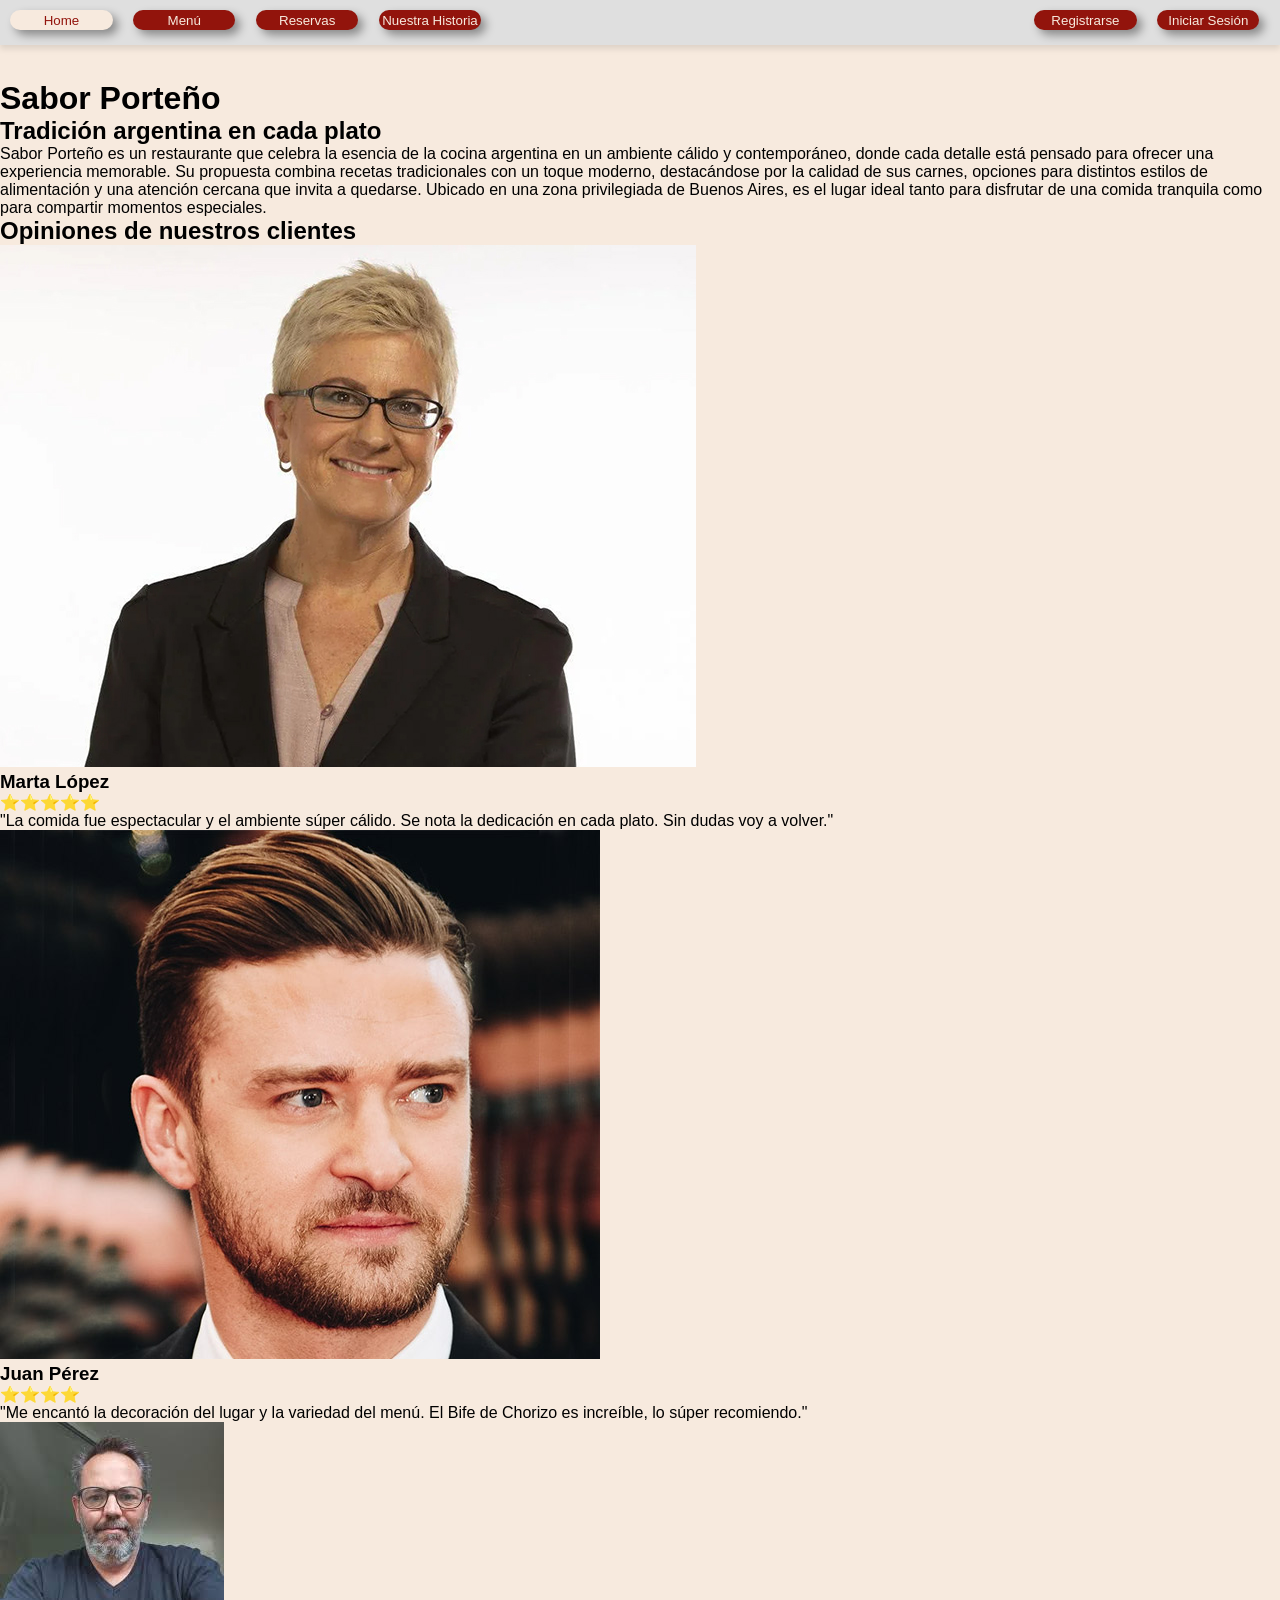
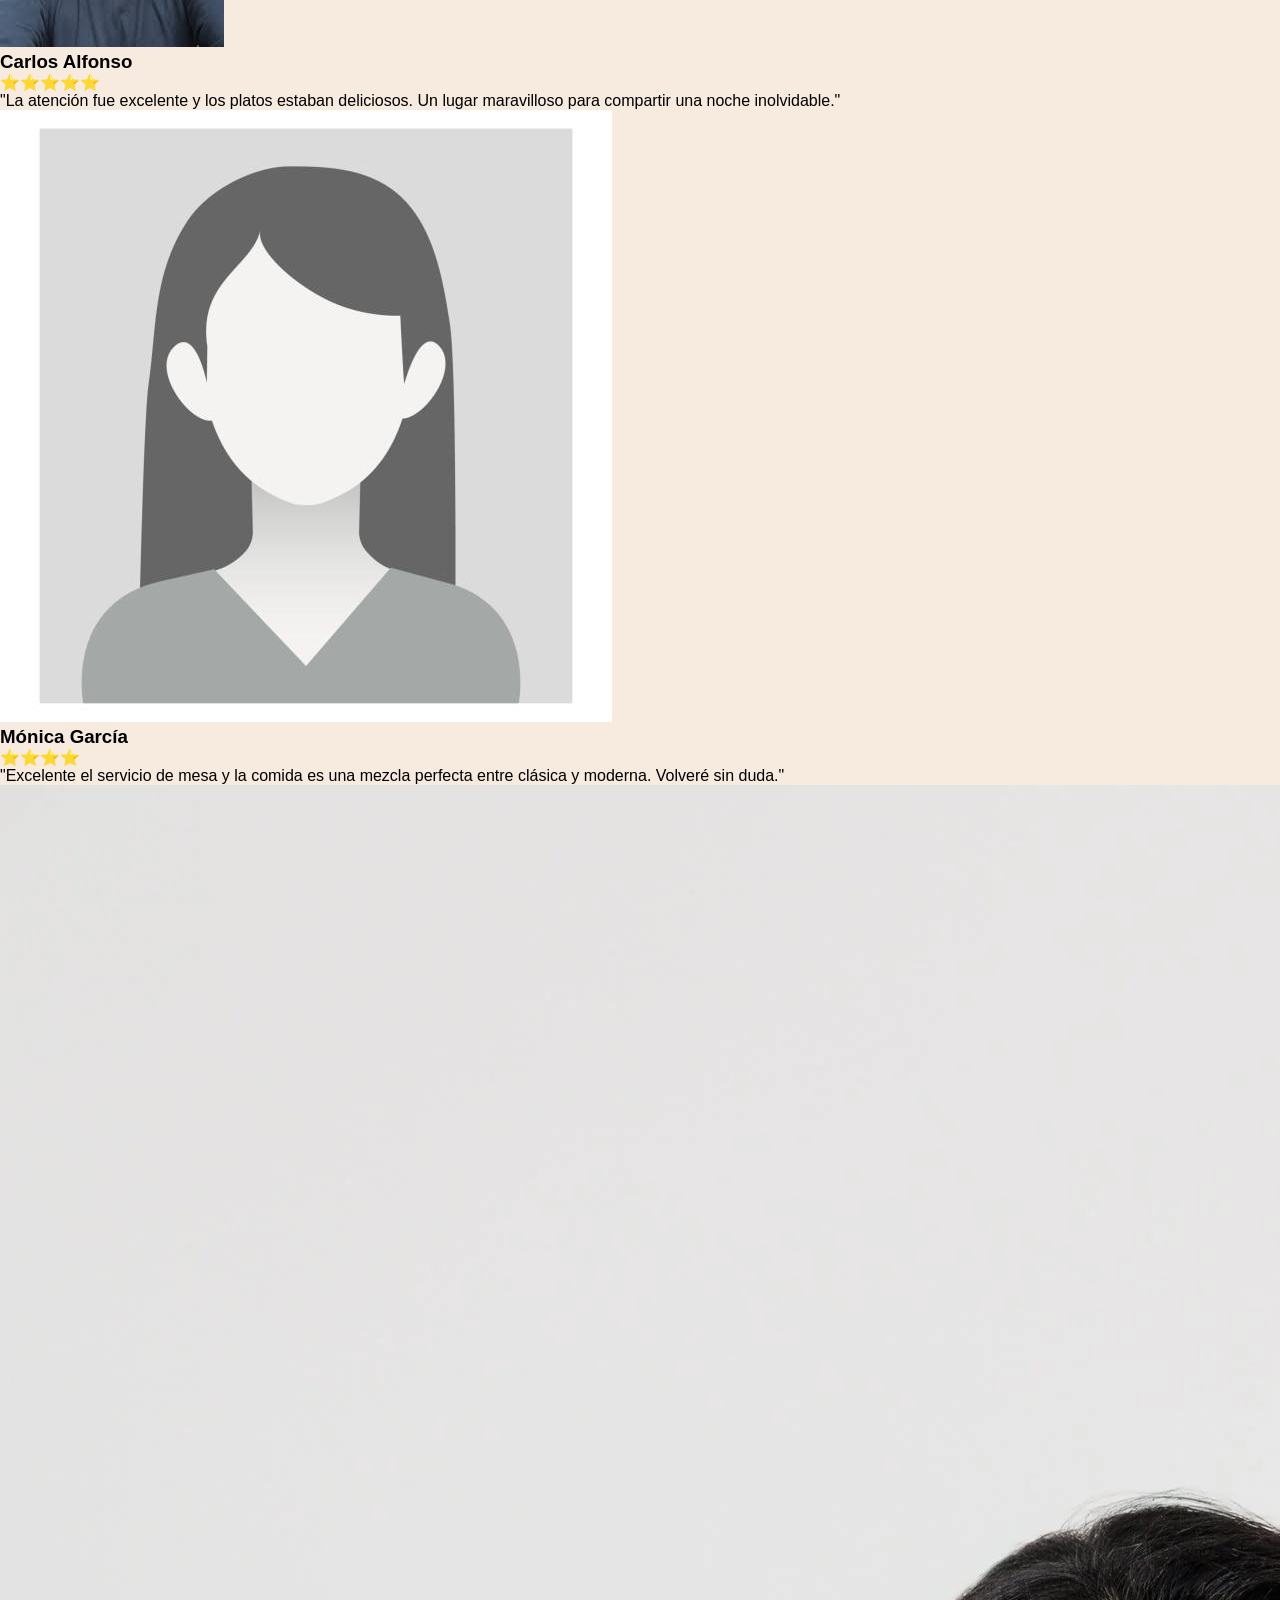
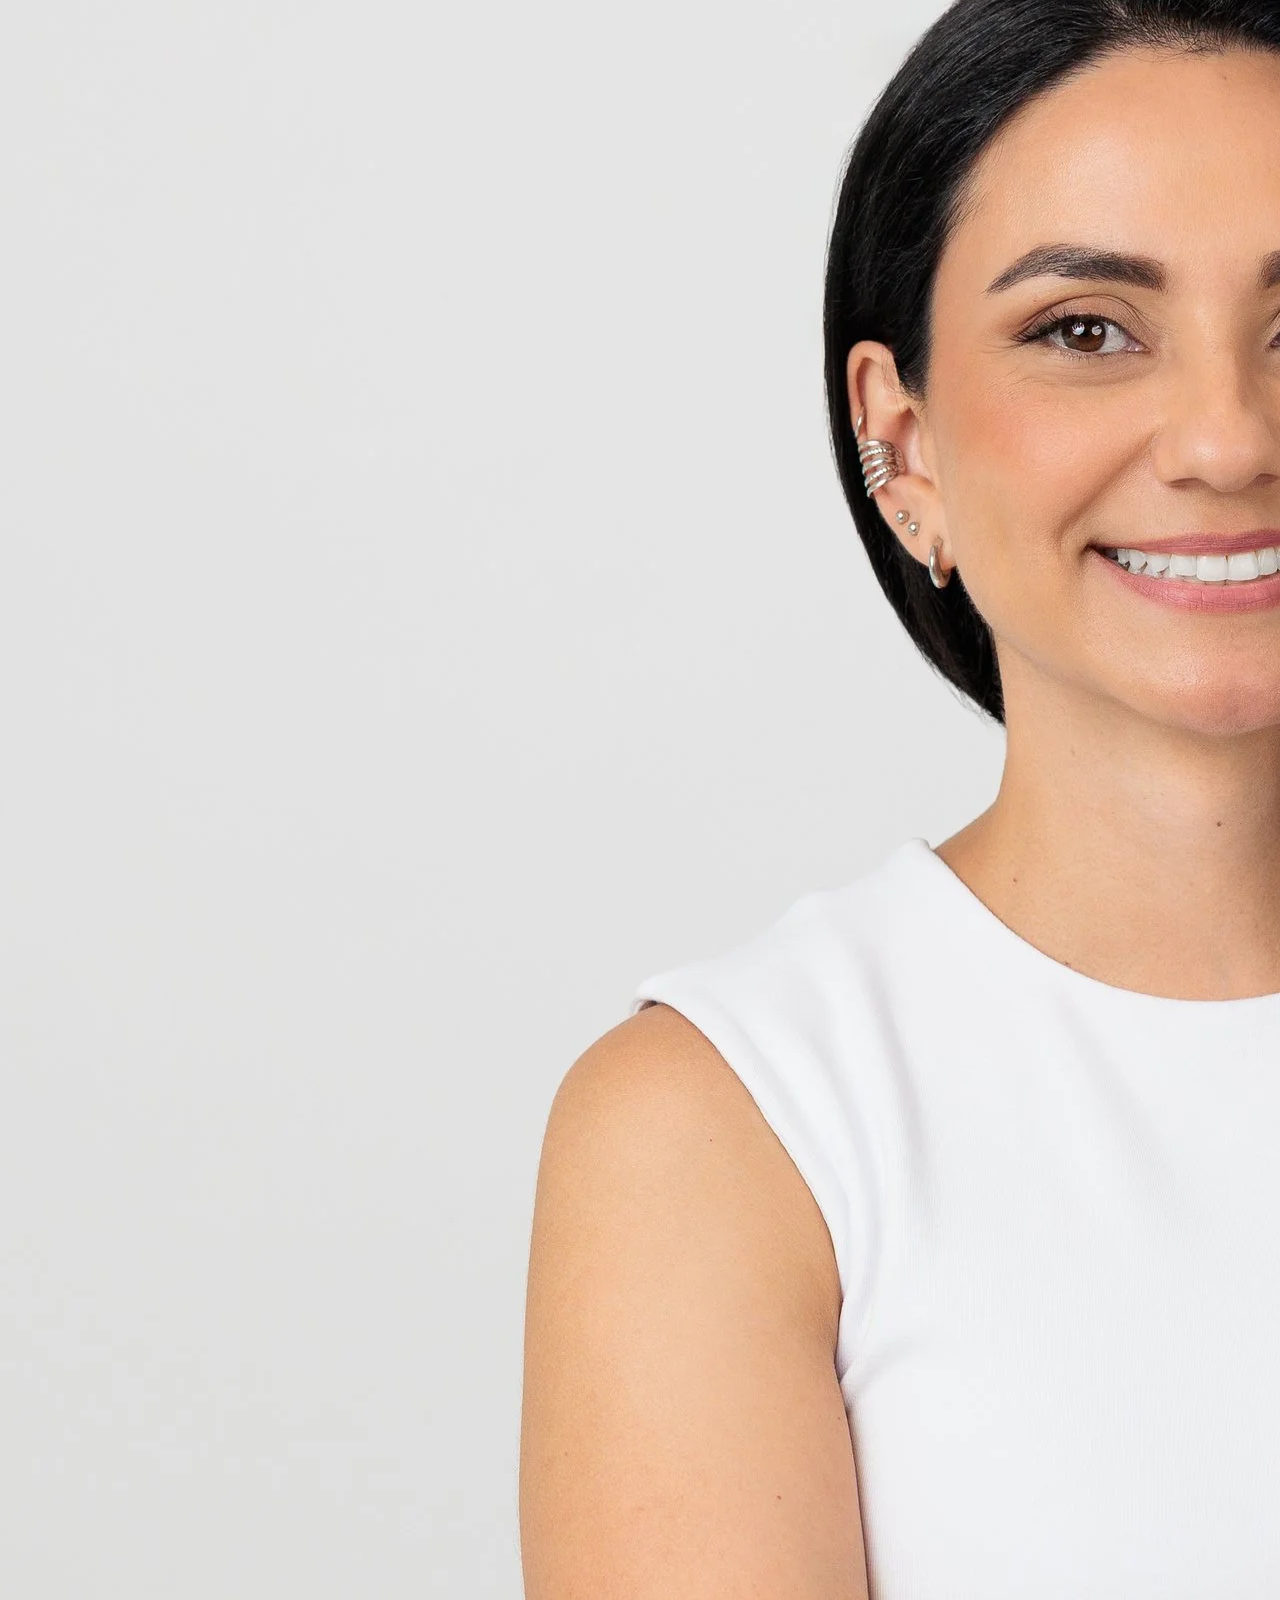
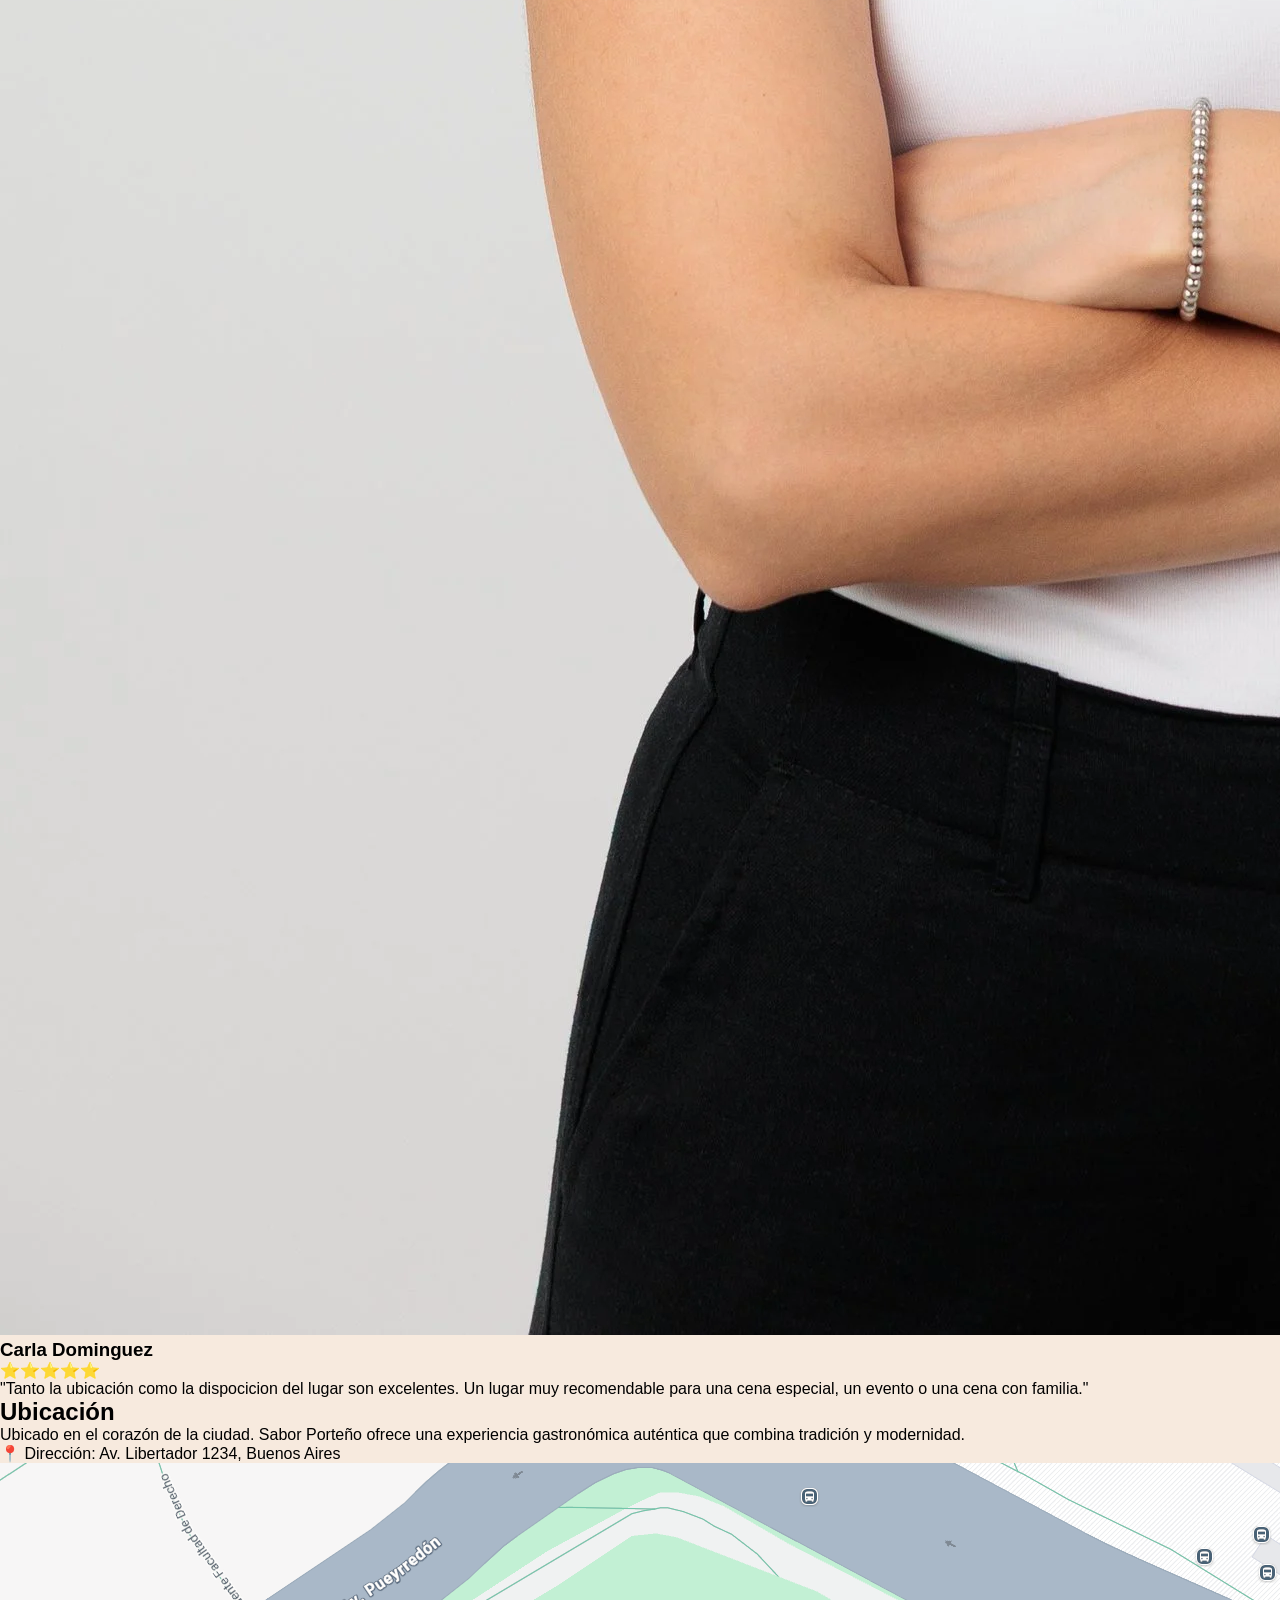
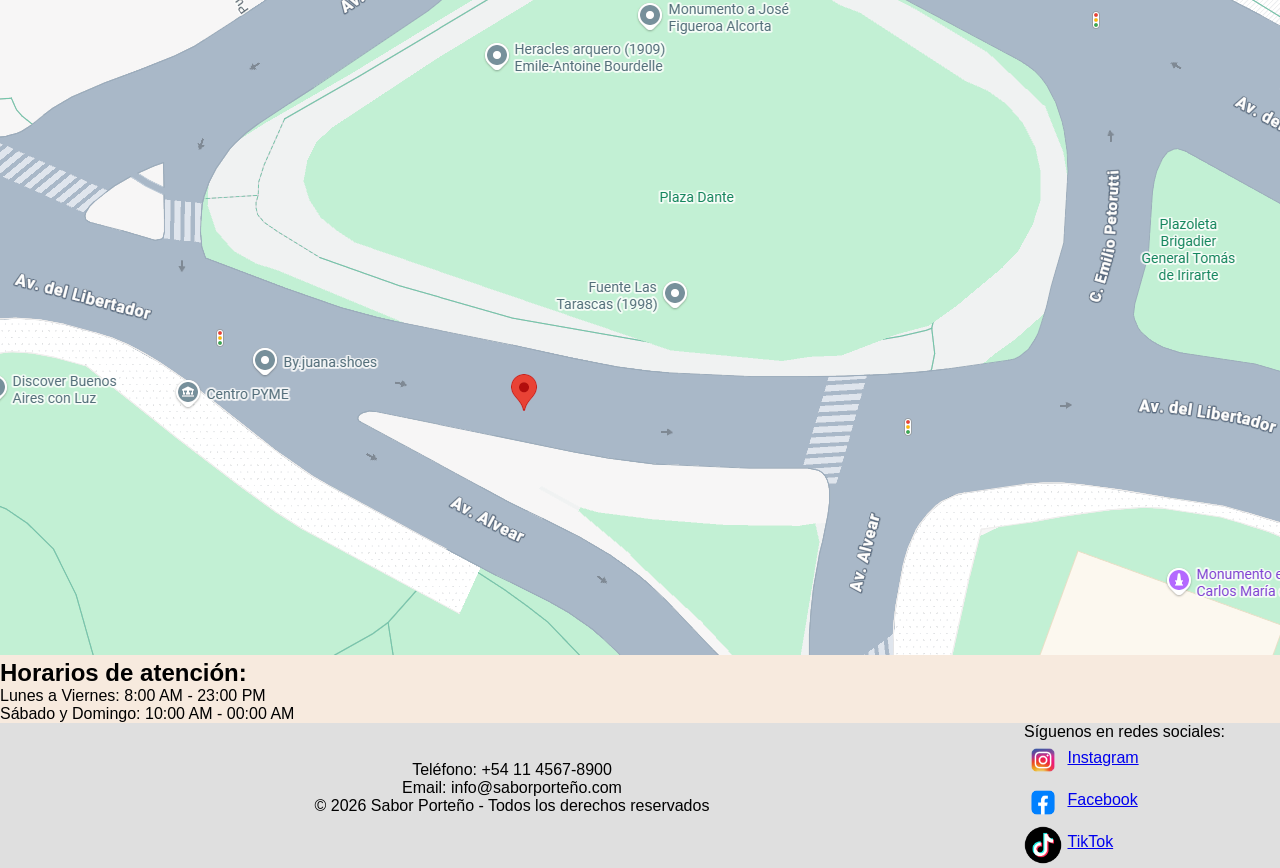
==== Index.html @ 0824f91a "footer y header hecho" ====
<!DOCTYPE html>
<html lang="en">
<head>
    <meta charset="UTF-8">
    <meta name="viewport" content="width=device-width, initial-scale=1.0">
    <title>Sabor Porteño</title>
    <link rel="stylesheet" href="Styles.css">
</head>
<body>
    <header>    
        <nav>
            <ul>
                <li><a href="Index.html"><button class="seleccionado">Home</button></a></li>
                <li><a href="Menu.html"><button>Menú</button></a></li>
                <li><a href="Reservas.html"><button>Reservas</button></a></li>
                <li><a href="Historia.html"><button>Nuestra Historia</button></a></li>
            </ul>
        </nav>
        <div>
            <ul>
                <li><a href="Registrarse.html"><button>Registrarse</button></a></li>
                <li><a href="IniciarSesion.html"><button>Iniciar Sesión</button></a></li>
            </ul>
        </div>
    </header>
    <main>
        <h1>Sabor Porteño</h1>
        <h2>Tradición argentina en cada plato</h2>
        <section class = "Descripcion">
            <p>Sabor Porteño es un restaurante que celebra la esencia de la cocina argentina en un ambiente cálido y contemporáneo, donde cada detalle está pensado para ofrecer una experiencia memorable. Su propuesta combina recetas tradicionales con un toque moderno, destacándose por la calidad de sus carnes, opciones para distintos estilos de alimentación y una atención cercana que invita a quedarse. Ubicado en una zona privilegiada de Buenos Aires, es el lugar ideal tanto para disfrutar de una comida tranquila como para compartir momentos especiales.</p>
        </section>
        <section class="Opiniones">
            <h2>Opiniones de nuestros clientes</h2>
            <div>
                <img src="Imagenes/marta.png" alt="Marta">
                <h3>Marta López</h3>
                <p>⭐⭐⭐⭐⭐</p>
                <p>"La comida fue espectacular y el ambiente súper cálido. Se nota la dedicación en cada plato. Sin dudas voy a volver."</p>
            </div>
            <div>
                <img src="Imagenes/juan.png" alt="Juan">
                <h3>Juan Pérez</h3>
                <p>⭐⭐⭐⭐</p>
                <p>"Me encantó la decoración del lugar y la variedad del menú. El Bife de Chorizo es increíble, lo súper recomiendo."</p>
            </div>
            <div>
                <img src="Imagenes/carlos.png" alt="Carlos">
                <h3>Carlos Alfonso</h3>
                <p>⭐⭐⭐⭐⭐</p>
                <p>"La atención fue excelente y los platos estaban deliciosos. Un lugar maravilloso para compartir una noche inolvidable."</p>
            </div>
            <div>
                <img src="Imagenes/anonimo.png" alt="Mónica">
                <h3>Mónica García</h3>
                <p>⭐⭐⭐⭐</p>
                <p>"Excelente el servicio de mesa y la comida es una mezcla perfecta entre clásica y moderna. Volveré sin duda."</p>
            </div>
            <div>
                <img src="Imagenes/carla.png" alt="Carla">
                <h3>Carla Dominguez</h3>
                <p>⭐⭐⭐⭐⭐</p>
                <p>"Tanto la ubicación como la dispocicion del lugar son excelentes. Un lugar muy recomendable para una cena especial, un evento o una cena con familia."</p>
            </div>
        </section>
        <section class="Ubicacion">
        <div>
            <h2>Ubicación</h2>
            <p>Ubicado en el corazón de la ciudad. Sabor Porteño ofrece una experiencia gastronómica auténtica que combina tradición y modernidad.</p>
            <p>📍 Dirección: Av. Libertador 1234, Buenos Aires</p>
            <img src="Imagenes/maps.png" alt="Localización del restaurante">
        </div>
        <div>
            <h2>Horarios de atención:</h2>
            <ul>
                <li>Lunes a Viernes: 8:00 AM - 23:00 PM</li>
                <li>Sábado y Domingo: 10:00 AM - 00:00 AM</li>
            </ul>
        </div>
        </section>
    </main>
    <footer>
        <div class="Contacto">
            <p>Teléfono: +54 11 4567-8900</p>
            <p>Email: info@saborporteño.com</p>
            <p>© 2026 Sabor Porteño - Todos los derechos reservados</p>
        </div>
        <div class="Redes_Sociales">
            <p>Síguenos en redes sociales:</p>
            <ul>
                <div class="app">
                <img src="Imagenes/instagram.webp" alt="Instagram">
                <li><a href="#">Instagram</a></li>
                </div>
                <div class="app">
                <img src="Imagenes/facebook.webp" alt="Facebook">
                <li><a href="#">Facebook</a></li>
                </div>
                <div class="app">
                <img src="Imagenes/tiktok.webp" alt="TikTok">
                <li><a href="#">TikTok</a></li>
                </div>
            </ul>
        </div>
        
    </footer>
</body>
</html>
---- Styles.css ----
*{
margin: 0;
padding: 0;
font-family: 'Segoe UI', Tahoma, Geneva, Verdana, sans-serif;
}
main{
    background-color: #F7EADE;
    padding-top: 80px;
}
nav{
    width: 80%;
    display: inline-block;
}
header div{
    width: 20%;
    float: right;
}
header nav ul li button{
    width: 10%;
    float: left;
    margin: 1%;
    padding: 0.25%;
    border-radius: 10px;
    text-align: center;
    color: #F7EADE;
    background-color: #92140C;
    box-shadow: 5px 5px 10px rgba(0, 0, 0, 0.384);
    border: none;
}
header nav ul{
    width: 100%;
    display: inline-block;
    list-style: none;
}
header div ul li button{
    width: 40%;
    float: left;
    margin: 4%;
    padding: 1%;
    border-radius: 10px;
    text-align: center;
    color: #F7EADE;
    background-color: #92140C;
    box-shadow: 5px 5px 10px rgba(0, 0, 0, 0.384);
    border: none;
}
header div ul{
    width: 100%;
    display: inline-block;
    list-style: none;

}
.seleccionado{
    color: #92140C;
    background-color: #F7EADE;
}
header{
    background-color: #dfdfdf;
    position: fixed;
    width: 100%;
    box-shadow: 0px 4px 6px rgba(0, 0, 0, 0.1);
}
footer{
    width: 100%;
    display: inline-block;
    background-color: #dfdfdf;
}
footer .Contacto{
    width: 80%;
    text-align: center;
    display: inline-block;
    padding-top: 3%;
}
footer .Redes_Sociales{
    width: 20%;
    float: right;
}
footer .Redes_Sociales .app{
    display: inline-block;
    width: 100%;
    height: 20%;
}
footer .Redes_Sociales .app img{
    width: 15%;
    float: left;
    margin-right: 2%;
}
footer .Redes_Sociales .app li{
    width: 80%;
    float: left;
    list-style: none;
    margin-top: 3%;
}
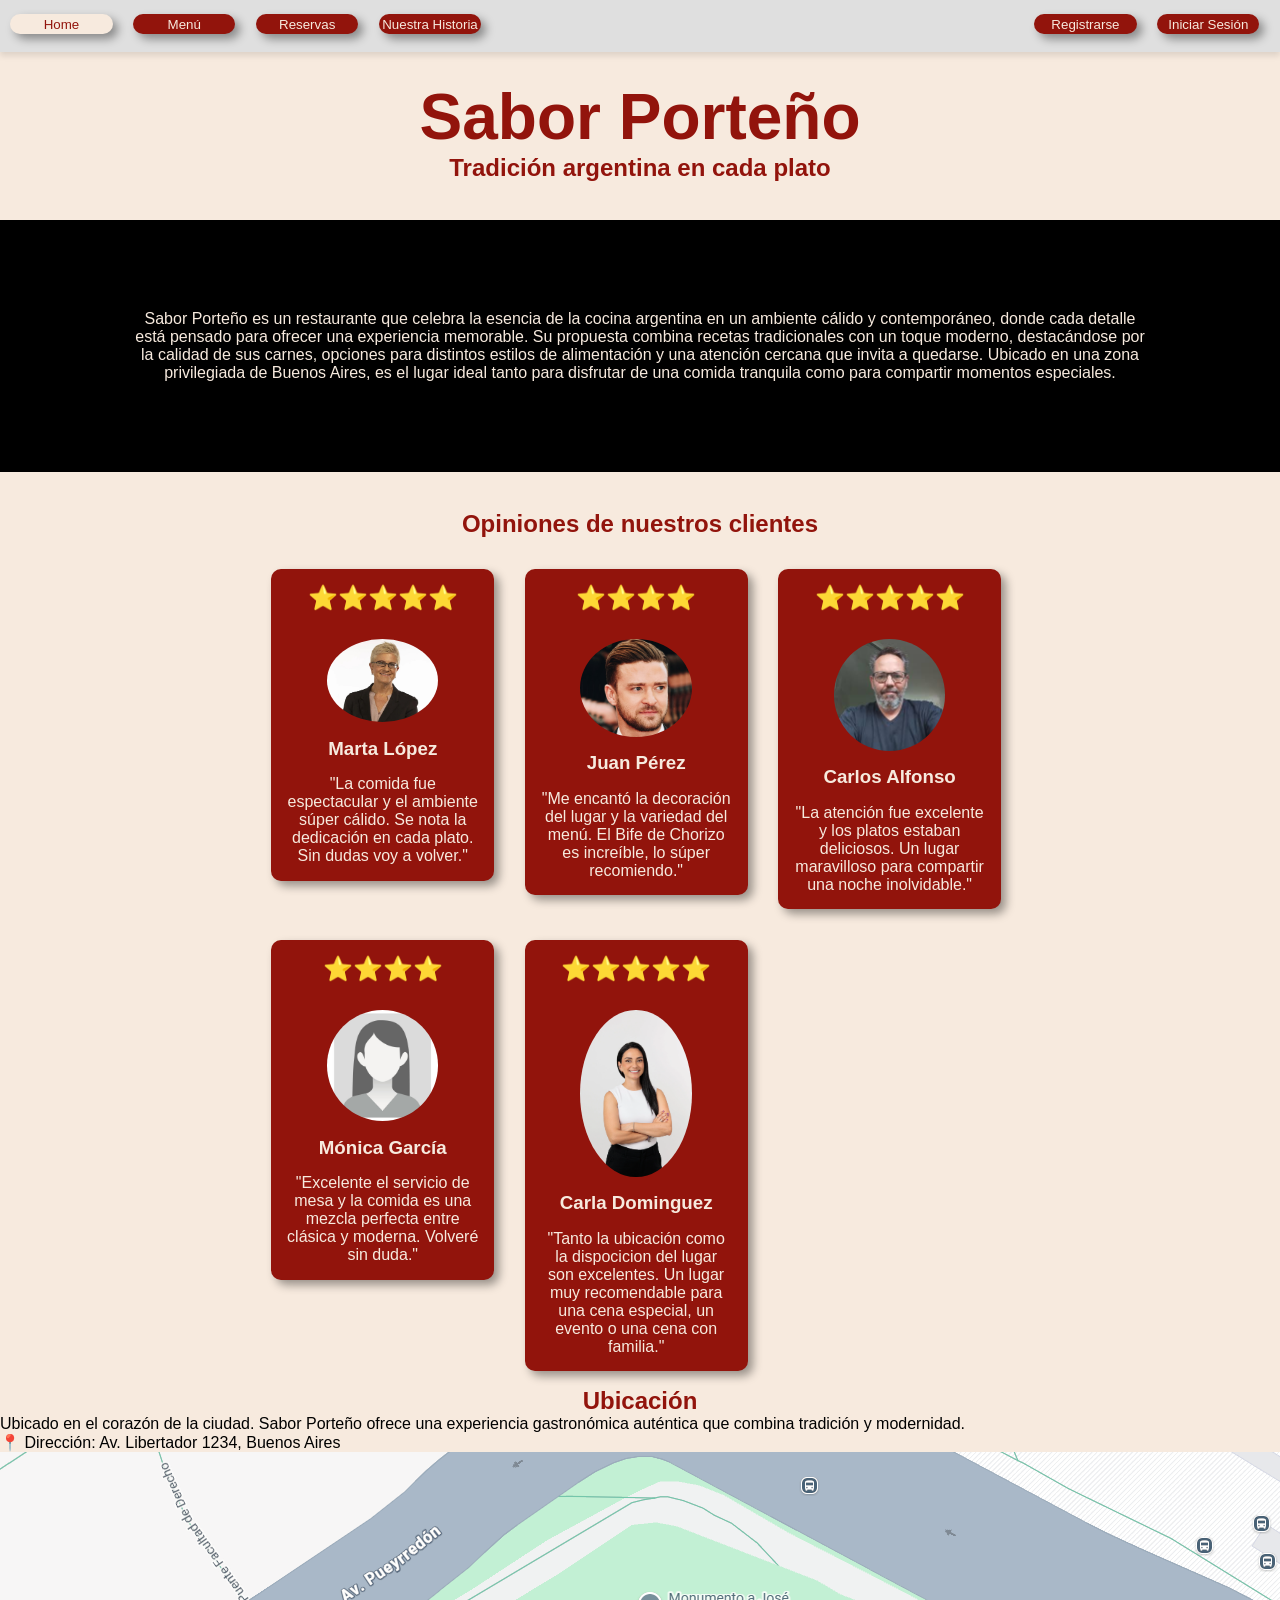
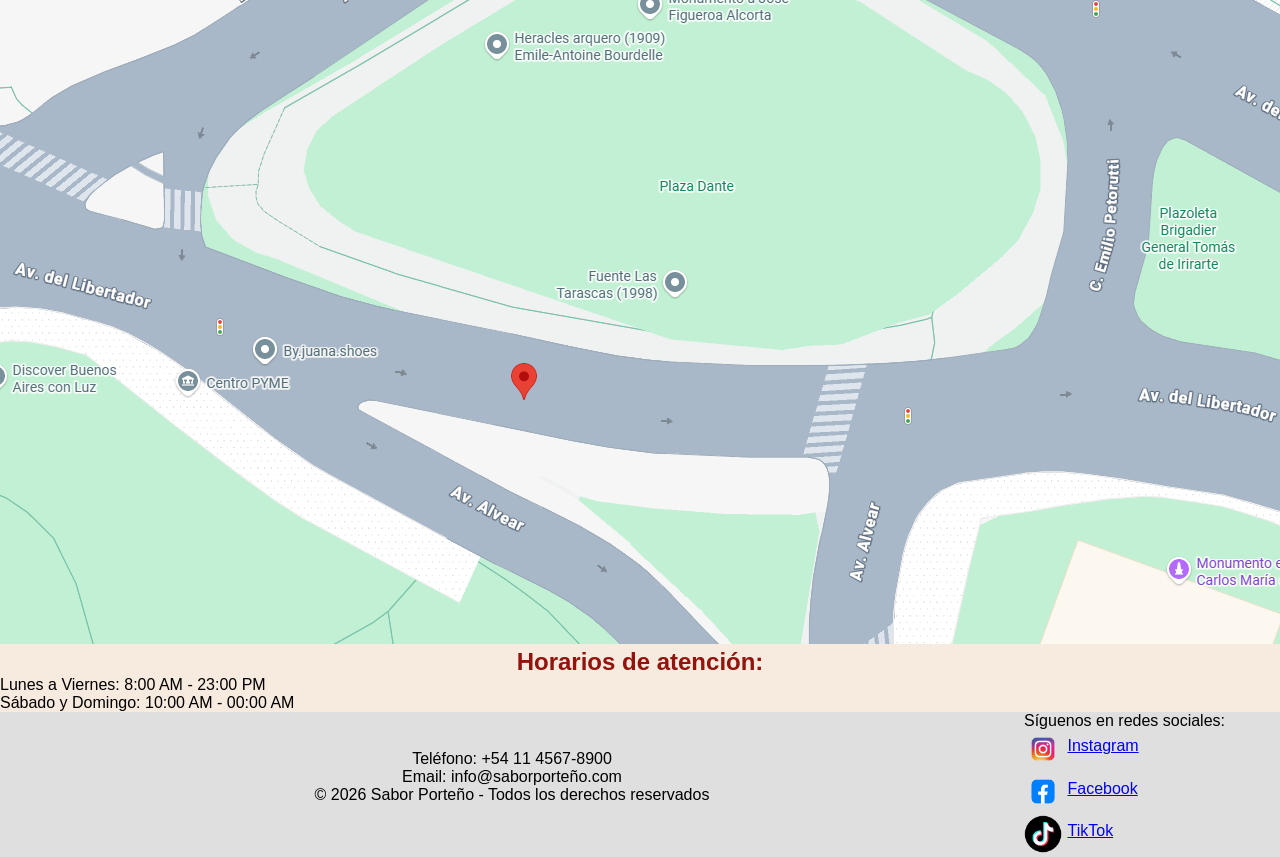
==== commit 77f9ad18: "opinions y descripcion" ====
--- a/Index.html
+++ b/Index.html
@@ -31,34 +31,35 @@
         </section>
         <section class="Opiniones">
             <h2>Opiniones de nuestros clientes</h2>
-            <div>
+            <div class="persona">
+                <p class="estrellas">⭐⭐⭐⭐⭐</p>
                 <img src="Imagenes/marta.png" alt="Marta">
-                <h3>Marta López</h3>
-                <p>⭐⭐⭐⭐⭐</p>
+                <h3>Marta López</h3> 
                 <p>"La comida fue espectacular y el ambiente súper cálido. Se nota la dedicación en cada plato. Sin dudas voy a volver."</p>
             </div>
-            <div>
+            <div class="persona">
+                <p class="estrellas">⭐⭐⭐⭐</p>
                 <img src="Imagenes/juan.png" alt="Juan">
                 <h3>Juan Pérez</h3>
-                <p>⭐⭐⭐⭐</p>
+                
                 <p>"Me encantó la decoración del lugar y la variedad del menú. El Bife de Chorizo es increíble, lo súper recomiendo."</p>
             </div>
-            <div>
+            <div class="persona">
+                <p class="estrellas">⭐⭐⭐⭐⭐</p>
                 <img src="Imagenes/carlos.png" alt="Carlos">
                 <h3>Carlos Alfonso</h3>
-                <p>⭐⭐⭐⭐⭐</p>
                 <p>"La atención fue excelente y los platos estaban deliciosos. Un lugar maravilloso para compartir una noche inolvidable."</p>
             </div>
-            <div>
+            <div class="persona">
+                <p class="estrellas">⭐⭐⭐⭐</p>
                 <img src="Imagenes/anonimo.png" alt="Mónica">
                 <h3>Mónica García</h3>
-                <p>⭐⭐⭐⭐</p>
                 <p>"Excelente el servicio de mesa y la comida es una mezcla perfecta entre clásica y moderna. Volveré sin duda."</p>
             </div>
-            <div>
+            <div class="persona">
+                <p class="estrellas">⭐⭐⭐⭐⭐</p>
                 <img src="Imagenes/carla.png" alt="Carla">
                 <h3>Carla Dominguez</h3>
-                <p>⭐⭐⭐⭐⭐</p>
                 <p>"Tanto la ubicación como la dispocicion del lugar son excelentes. Un lugar muy recomendable para una cena especial, un evento o una cena con familia."</p>
             </div>
         </section>
--- a/Styles.css
+++ b/Styles.css
@@ -6,6 +6,25 @@
 main{
     background-color: #F7EADE;
     padding-top: 80px;
+}
+h1{
+    text-align: center;
+    color: #92140C;
+    font-size:400%;
+}
+
+h2{
+    color: #92140C;
+    text-align: center;
+    font-size: 150%;
+}
+header{
+    background-color: #dfdfdf;
+    position: fixed;
+    width: 100%;
+    box-shadow: 0px 4px 6px rgba(0, 0, 0, 0.1);
+    padding-bottom: 0.3%;
+    padding-top: 0.3%;
 }
 nav{
     width: 80%;
@@ -54,12 +73,6 @@
     color: #92140C;
     background-color: #F7EADE;
 }
-header{
-    background-color: #dfdfdf;
-    position: fixed;
-    width: 100%;
-    box-shadow: 0px 4px 6px rgba(0, 0, 0, 0.1);
-}
 footer{
     width: 100%;
     display: inline-block;
@@ -91,6 +104,53 @@
     list-style: none;
     margin-top: 3%;
 }
-    
-
-    
+.Descripcion{
+    width: 100%;
+    padding-top: 7%;
+    padding-bottom: 7%;
+    text-align: center;
+    background-color: #000000;
+    margin-top: 3%;
+    margin-bottom: 3%;
+}
+.Descripcion p{
+    width: 80%;
+    margin-left: 10%;
+    margin-right: 10%;
+    color: #F7EADE;
+}
+.Opiniones{
+    width: 60%;
+    margin-left: 20%;
+    margin-right: 20%;
+    display: inline-block;
+}
+.Opiniones .persona{
+    width: 29%;
+    margin: 2%;
+    background-color: #92140C;
+    border-radius: 10px;
+    box-shadow: 5px 5px 10px rgba(0, 0, 0, 0.384);
+    boder: none;
+    float: left;
+    text-align: center;
+}
+.Opiniones .persona img{
+    width: 50%;
+    border-radius: 50%;
+    margin-top: 5%;
+}
+.Opiniones .persona p{
+    color: #F7EADE;
+    margin: 7%;
+}
+.Opiniones .persona h3{
+    color: #F7EADE;
+    margin-top: 5%;
+}
+.Opiniones .persona .estrellas{
+    font-size: 150%;
+}
+.Opiniones h2{
+    margin-bottom: 2%;
+}
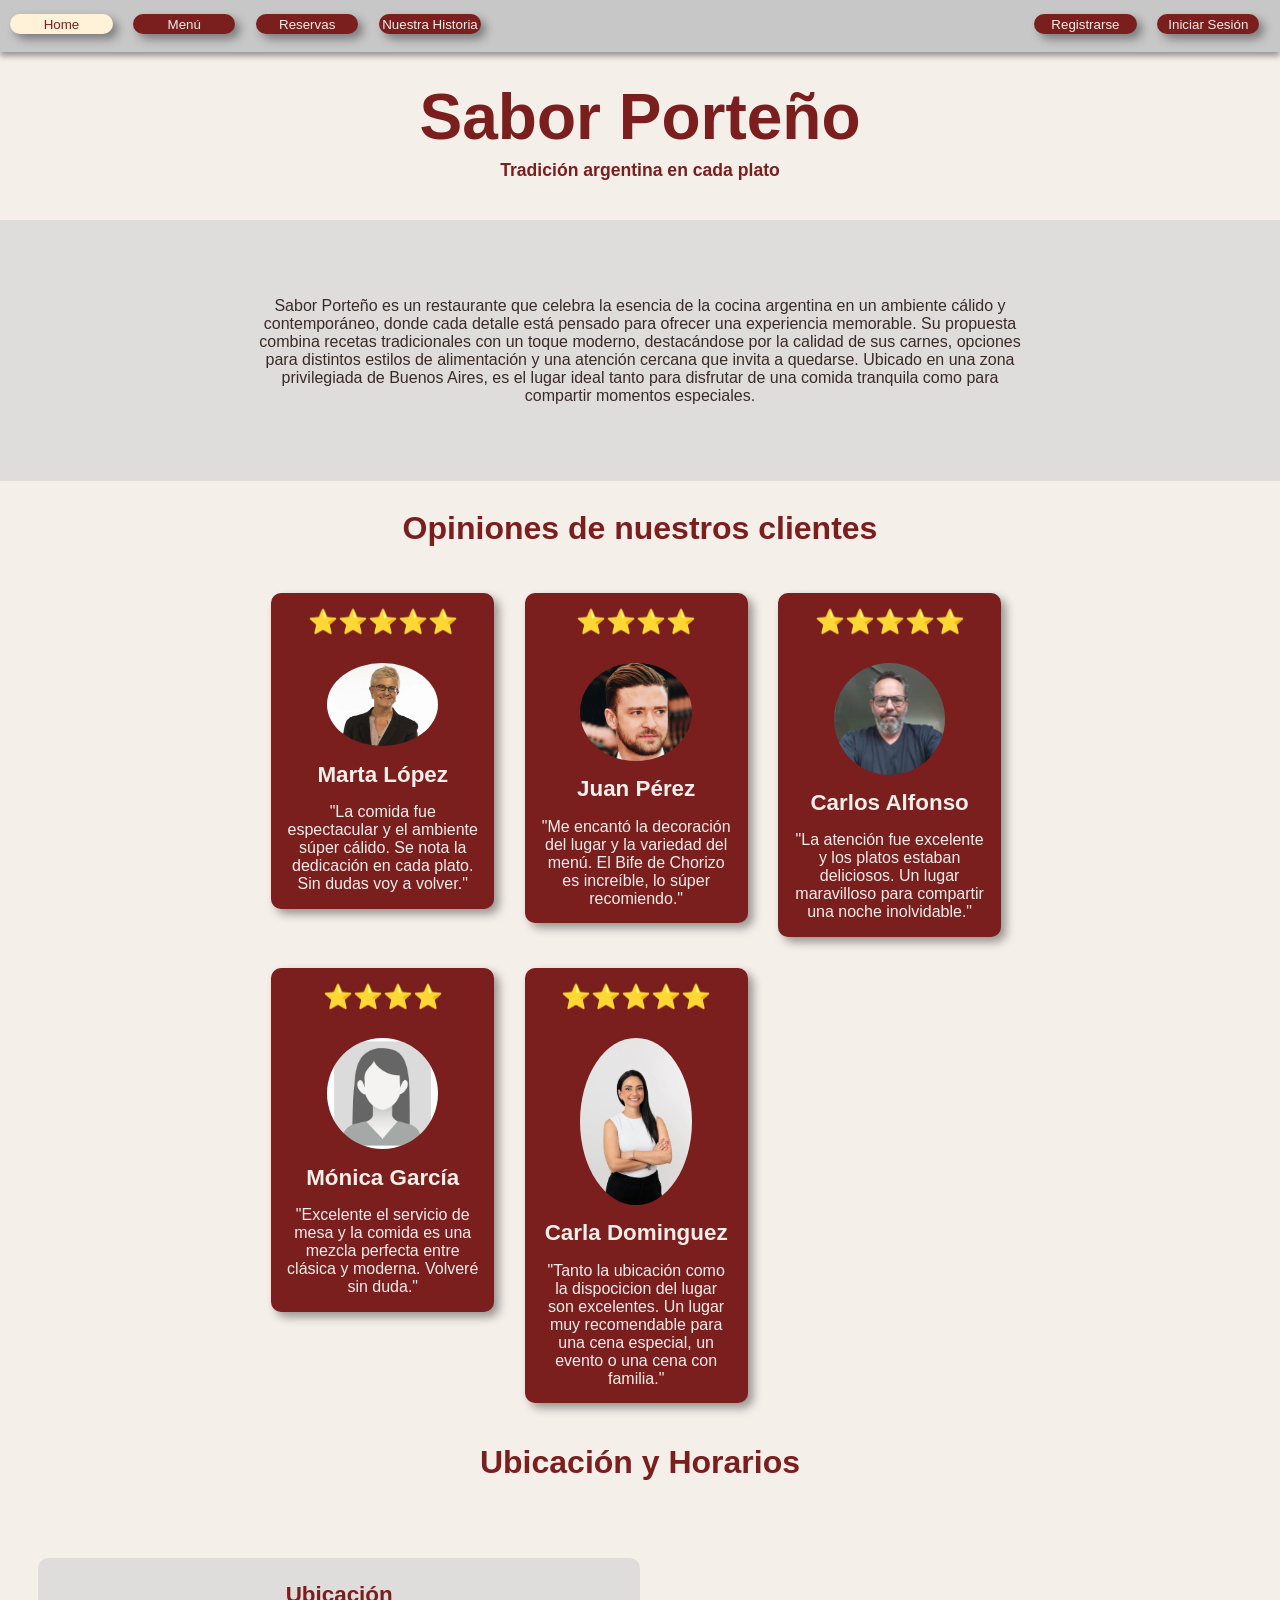
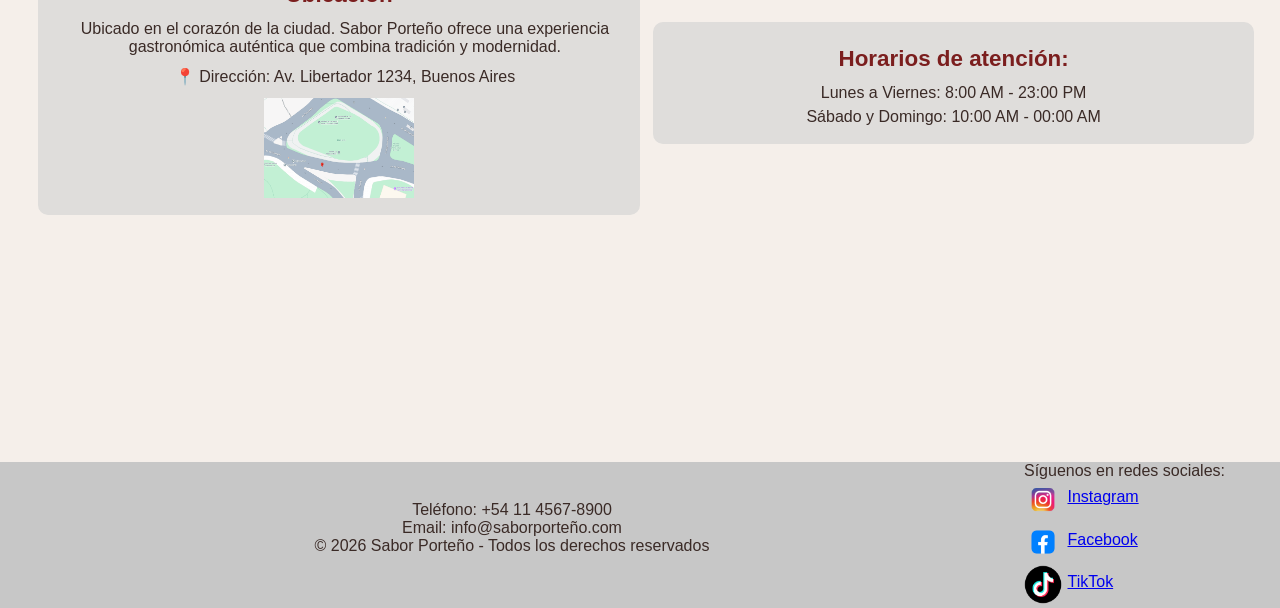
==== commit 2c550784: "Modificacion colores, sesiones, reserva e index" ====
--- a/Index.html
+++ b/Index.html
@@ -25,7 +25,7 @@
     </header>
     <main>
         <h1>Sabor Porteño</h1>
-        <h2>Tradición argentina en cada plato</h2>
+        <h4>Tradición argentina en cada plato</h4>
         <section class = "Descripcion">
             <p>Sabor Porteño es un restaurante que celebra la esencia de la cocina argentina en un ambiente cálido y contemporáneo, donde cada detalle está pensado para ofrecer una experiencia memorable. Su propuesta combina recetas tradicionales con un toque moderno, destacándose por la calidad de sus carnes, opciones para distintos estilos de alimentación y una atención cercana que invita a quedarse. Ubicado en una zona privilegiada de Buenos Aires, es el lugar ideal tanto para disfrutar de una comida tranquila como para compartir momentos especiales.</p>
         </section>
@@ -63,21 +63,26 @@
                 <p>"Tanto la ubicación como la dispocicion del lugar son excelentes. Un lugar muy recomendable para una cena especial, un evento o una cena con familia."</p>
             </div>
         </section>
-        <section class="Ubicacion">
-        <div>
-            <h2>Ubicación</h2>
-            <p>Ubicado en el corazón de la ciudad. Sabor Porteño ofrece una experiencia gastronómica auténtica que combina tradición y modernidad.</p>
-            <p>📍 Dirección: Av. Libertador 1234, Buenos Aires</p>
-            <img src="Imagenes/maps.png" alt="Localización del restaurante">
+        <h2>Ubicación y Horarios</h2>
+        <div class="contenedor">
+            <section class="Ubicacion">
+                <div>
+                    <h3>Ubicación</h3>
+                    <p>Ubicado en el corazón de la ciudad. Sabor Porteño ofrece una experiencia gastronómica auténtica que combina tradición y modernidad.</p>
+                    <p>📍 Dirección: Av. Libertador 1234, Buenos Aires</p>
+                    <img src="Imagenes/maps.png" alt="Localización del restaurante">
+                </div>
+            </section>
+            <section class="Horarios">
+                <div>
+                    <h3>Horarios de atención:</h3>
+                    <ul>
+                        <li>Lunes a Viernes: 8:00 AM - 23:00 PM</li>
+                        <li>Sábado y Domingo: 10:00 AM - 00:00 AM</li>
+                    </ul>
+                </div>
+            </section>
         </div>
-        <div>
-            <h2>Horarios de atención:</h2>
-            <ul>
-                <li>Lunes a Viernes: 8:00 AM - 23:00 PM</li>
-                <li>Sábado y Domingo: 10:00 AM - 00:00 AM</li>
-            </ul>
-        </div>
-        </section>
     </main>
     <footer>
         <div class="Contacto">
--- a/Styles.css
+++ b/Styles.css
@@ -4,25 +4,41 @@
 font-family: 'Segoe UI', Tahoma, Geneva, Verdana, sans-serif;
 }
 main{
-    background-color: #F7EADE;
+    background-color: #F5EFEA;
     padding-top: 80px;
+    text-align: center;
 }
 h1{
     text-align: center;
-    color: #92140C;
+    color: #7b1e1e;
     font-size:400%;
 }
-
 h2{
-    color: #92140C;
-    text-align: center;
-    font-size: 150%;
+    color: #7b1e1e;
+    text-align: center;
+    margin-bottom: 4%;
+    margin-top: 2%;
+    font-size: 200%;
+}
+h3{
+    color: #7b1e1e;
+    text-align: center;
+    font-size: 140%;
+    margin-top: 2%;
+    margin-bottom: 2%;
+}
+h4{
+    color: #7b1e1e;
+    text-align: center;
+    font-size: 110%;
+    margin-top: 0.5%;
+    margin-bottom: 1%;
 }
 header{
-    background-color: #dfdfdf;
+    background-color: #c7c7c7;
     position: fixed;
     width: 100%;
-    box-shadow: 0px 4px 6px rgba(0, 0, 0, 0.1);
+    box-shadow: 0px 4px 6px #00000062;
     padding-bottom: 0.3%;
     padding-top: 0.3%;
 }
@@ -41,9 +57,9 @@
     padding: 0.25%;
     border-radius: 10px;
     text-align: center;
-    color: #F7EADE;
-    background-color: #92140C;
-    box-shadow: 5px 5px 10px rgba(0, 0, 0, 0.384);
+    color: #F5EFEA;
+    background-color: #7b1e1e;
+    box-shadow: 5px 5px 10px #00000062;
     border: none;
 }
 header nav ul{
@@ -58,9 +74,9 @@
     padding: 1%;
     border-radius: 10px;
     text-align: center;
-    color: #F7EADE;
-    background-color: #92140C;
-    box-shadow: 5px 5px 10px rgba(0, 0, 0, 0.384);
+    color: #F5EFEA;
+    background-color: #7b1e1e;
+    box-shadow: 5px 5px 10px #00000062;
     border: none;
 }
 header div ul{
@@ -70,13 +86,14 @@
 
 }
 .seleccionado{
-    color: #92140C;
-    background-color: #F7EADE;
+    color: #7b1e1e;
+    background-color: #fff2d8;
 }
 footer{
     width: 100%;
     display: inline-block;
-    background-color: #dfdfdf;
+    background-color: #c7c7c7;
+    color: #3a2a26;
 }
 footer .Contacto{
     width: 80%;
@@ -106,18 +123,17 @@
 }
 .Descripcion{
     width: 100%;
-    padding-top: 7%;
-    padding-bottom: 7%;
-    text-align: center;
-    background-color: #000000;
+    padding-top: 6%;
+    padding-bottom: 6%;
+    text-align: center;
+    background-color: #dfdddb;
     margin-top: 3%;
-    margin-bottom: 3%;
+    margin-bottom: 1%;
 }
 .Descripcion p{
-    width: 80%;
-    margin-left: 10%;
-    margin-right: 10%;
-    color: #F7EADE;
+    width: 60%;
+    margin-left: 20%;
+    color: #3a2a26;
 }
 .Opiniones{
     width: 60%;
@@ -128,10 +144,10 @@
 .Opiniones .persona{
     width: 29%;
     margin: 2%;
-    background-color: #92140C;
-    border-radius: 10px;
-    box-shadow: 5px 5px 10px rgba(0, 0, 0, 0.384);
-    boder: none;
+    background-color: #7b1e1e;
+    border-radius: 10px;
+    box-shadow: 5px 5px 10px #00000062;
+    border: none;
     float: left;
     text-align: center;
 }
@@ -141,16 +157,110 @@
     margin-top: 5%;
 }
 .Opiniones .persona p{
-    color: #F7EADE;
+    color: #F5EFEA;
     margin: 7%;
 }
 .Opiniones .persona h3{
-    color: #F7EADE;
+    color: #F5EFEA;
     margin-top: 5%;
 }
 .Opiniones .persona .estrellas{
     font-size: 150%;
 }
-.Opiniones h2{
+.Ubicacion
+{
+    width: 40%;
+    padding: 1%;
+    margin-top: 2%;
+    margin-left: 3%;
+    background-color: #dfdddb;
+    border-radius: 10px;
+    color: #3a2a26;
+    float: left;
+    width: 45%;
+}
+.Ubicacion p
+{
+    margin-left: 10%;
+    margin-right: 10%;
+    margin-top: 3%;
+    margin-bottom: 3%;
+}
+.Ubicacion img
+{
+    width: 150px;
+    height: 100px;
+}
+.Horarios
+{    
+    width: 40%;
+    padding: 1%;
+    margin-top: 7%;
+    margin-right: 2%;
+    background-color: #dfdddb;
+    text-align: center;
+    border-radius: 10px;
+    color: #3a2a26;
+    float: right;
+    width: 45%;
+}
+.Horarios ul
+{
+    list-style: none;
+}
+.Horarios ul li
+{
+    margin: 1%;
+}
+.contenedor
+{
+    width: 100%;
+    height: 530px;
+}
+.contenedor p
+{
+    width: 100%;
+    margin-left: 1%;
+    margin-top: 2%;
     margin-bottom: 2%;
-}
+    color: #3a2a26;
+}
+.contenedor_formulario
+{
+    background-color: #dcc9c9;
+    border: 2px solid #8B1E1E;
+    margin-left: 40%;
+    border-radius: 10px;
+    width: 20%;
+    padding-top: 1%;
+    padding-bottom: 2%;
+}
+.contenedor_formulario_Sesion
+{
+    background-color: #dcc9c9;
+    border: 2px solid #8B1E1E;
+    margin-left: 40%;
+    border-radius: 10px;
+    width: 20%;
+    padding-top: 1%;
+    padding-bottom: 2%;
+}
+input
+{
+    width: 50%;
+    margin-top: 1%;
+    margin-bottom: 2%;
+    border: 1px solid #bcbcbc;
+}
+.contenedor_formulario button
+{
+    background-color: #8B1E1E;
+    border-radius: 10px;
+    border:none;
+    color: #dcc9c9;
+    width: 50%;
+    margin-top: 4%;
+    padding: 1%;
+    text-align: center;
+    box-shadow: 5px 5px 10px #00000062;
+}
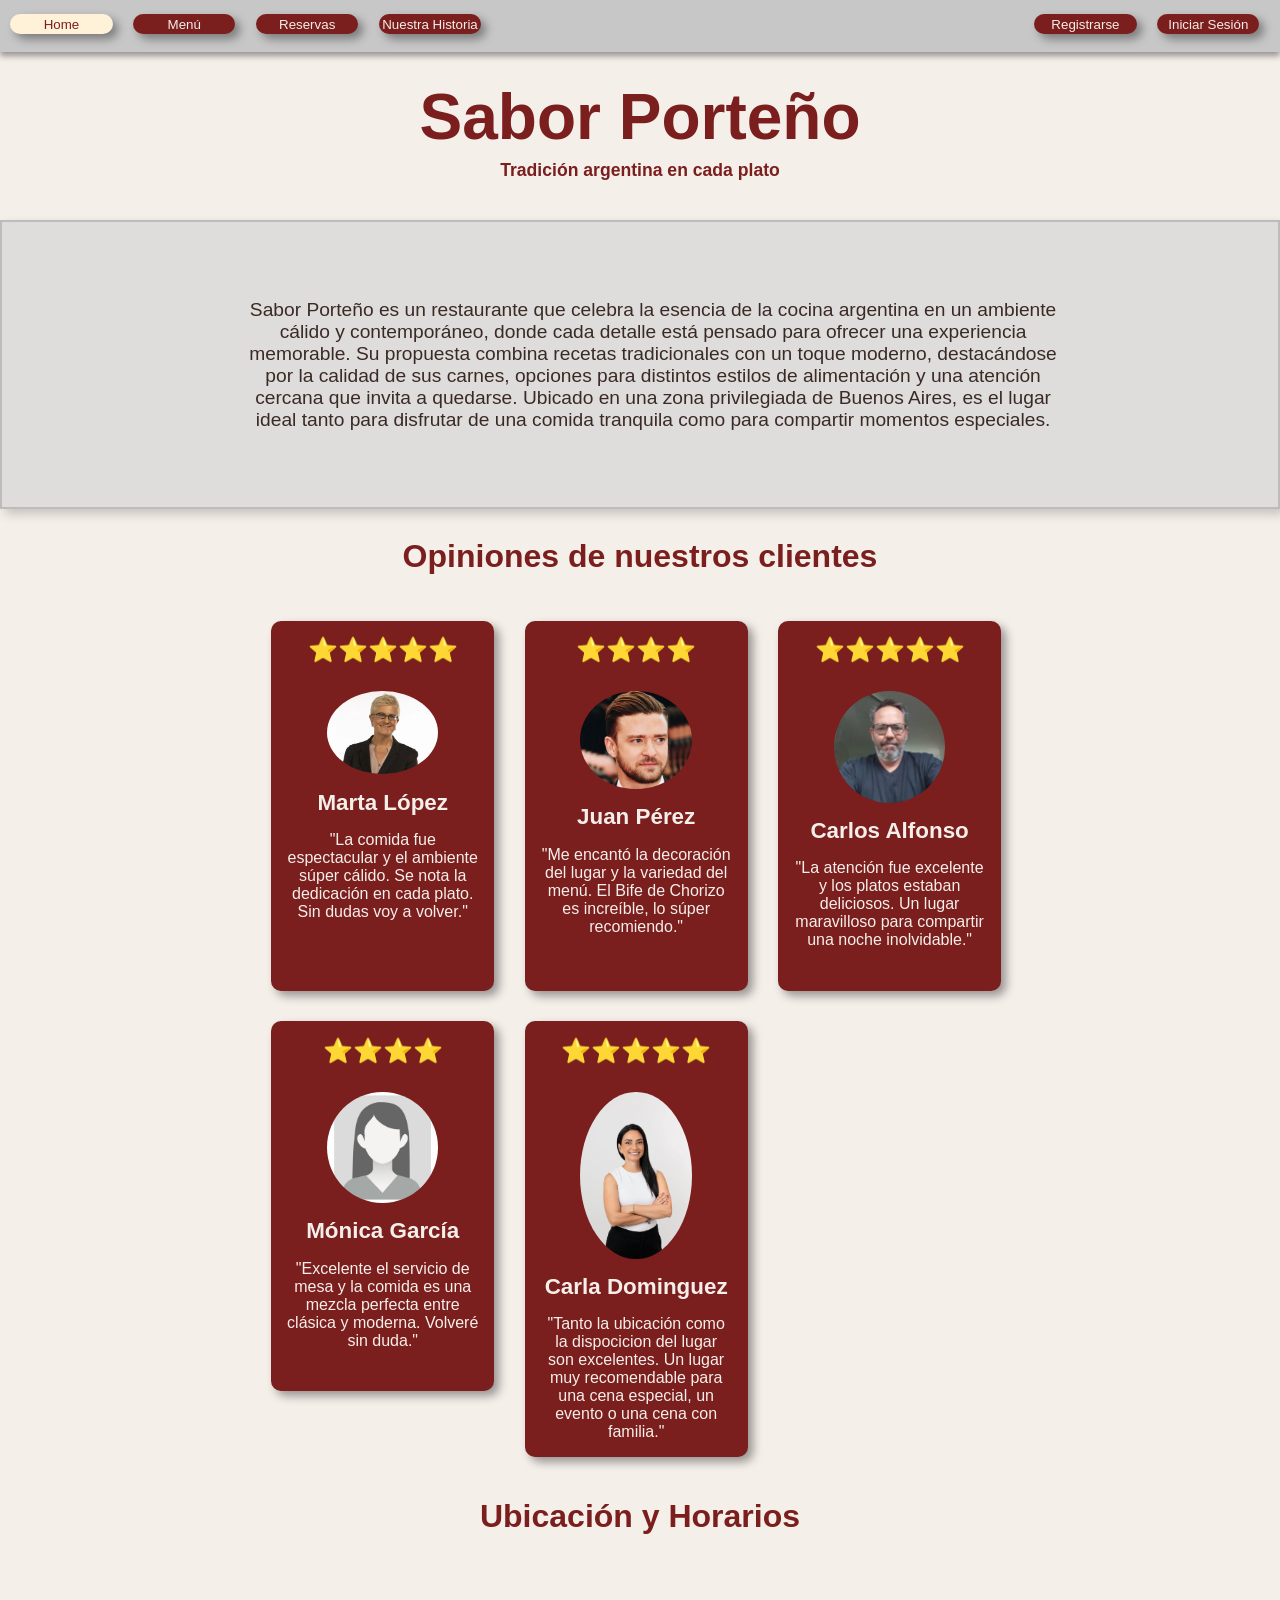
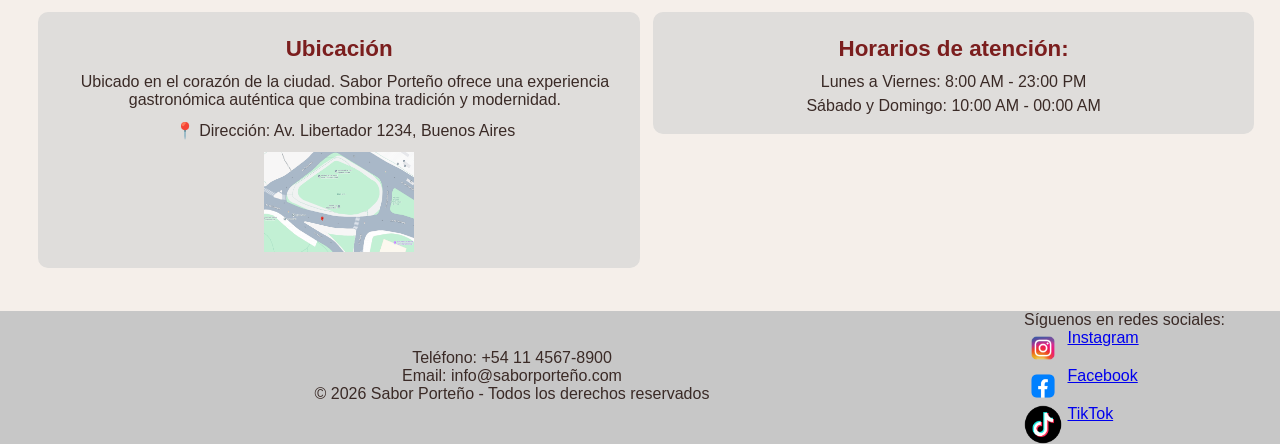
==== commit f1800f12: "Listo historia y casi menu" ====
--- a/Index.html
+++ b/Index.html
@@ -93,21 +93,20 @@
         <div class="Redes_Sociales">
             <p>Síguenos en redes sociales:</p>
             <ul>
-                <div class="app">
-                <img src="Imagenes/instagram.webp" alt="Instagram">
-                <li><a href="#">Instagram</a></li>
-                </div>
-                <div class="app">
-                <img src="Imagenes/facebook.webp" alt="Facebook">
-                <li><a href="#">Facebook</a></li>
-                </div>
-                <div class="app">
-                <img src="Imagenes/tiktok.webp" alt="TikTok">
-                <li><a href="#">TikTok</a></li>
-                </div>
+                <li class="app">
+                    <img src="Imagenes/instagram.webp" alt="Instagram">
+                    <a href="#">Instagram</a>
+                </li>
+                <li class="app">
+                    <img src="Imagenes/facebook.webp" alt="Facebook">
+                    <a href="#">Facebook</a>
+                </li>
+                <li class="app">
+                    <img src="Imagenes/tiktok.webp" alt="TikTok">
+                    <a href="#">TikTok</a>
+                </li>
             </ul>
         </div>
-        
     </footer>
 </body>
 </html>
--- a/Styles.css
+++ b/Styles.css
@@ -7,6 +7,7 @@
     background-color: #F5EFEA;
     padding-top: 80px;
     text-align: center;
+    padding-bottom: 3%;
 }
 h1{
     text-align: center;
@@ -122,18 +123,22 @@
     margin-top: 3%;
 }
 .Descripcion{
-    width: 100%;
+    width: 99.7%;
     padding-top: 6%;
     padding-bottom: 6%;
     text-align: center;
     background-color: #dfdddb;
+    box-shadow: 5px 5px 10px #00000031;
+    border: 2px solid #bcbcbc;
     margin-top: 3%;
     margin-bottom: 1%;
+    margin-left: 0.02%;
 }
 .Descripcion p{
-    width: 60%;
-    margin-left: 20%;
-    color: #3a2a26;
+    width: 65%;
+    margin-left: 18.5%;
+    color: #3a2a26;
+    font-size: 120%;
 }
 .Opiniones{
     width: 60%;
@@ -147,9 +152,9 @@
     background-color: #7b1e1e;
     border-radius: 10px;
     box-shadow: 5px 5px 10px #00000062;
-    border: none;
-    float: left;
-    text-align: center;
+    float: left;
+    text-align: center;
+    min-height: 370px;
 }
 .Opiniones .persona img{
     width: 50%;
@@ -192,10 +197,9 @@
     height: 100px;
 }
 .Horarios
-{    
-    width: 40%;
+{      
     padding: 1%;
-    margin-top: 7%;
+    margin-top: 2%;
     margin-right: 2%;
     background-color: #dfdddb;
     text-align: center;
@@ -215,7 +219,7 @@
 .contenedor
 {
     width: 100%;
-    height: 530px;
+    display: inline-block;
 }
 .contenedor p
 {
@@ -229,19 +233,9 @@
 {
     background-color: #dcc9c9;
     border: 2px solid #8B1E1E;
-    margin-left: 40%;
-    border-radius: 10px;
-    width: 20%;
-    padding-top: 1%;
-    padding-bottom: 2%;
-}
-.contenedor_formulario_Sesion
-{
-    background-color: #dcc9c9;
-    border: 2px solid #8B1E1E;
-    margin-left: 40%;
-    border-radius: 10px;
-    width: 20%;
+    margin-left: 30%;
+    border-radius: 10px;
+    width: 40%;
     padding-top: 1%;
     padding-bottom: 2%;
 }
@@ -263,4 +257,171 @@
     padding: 1%;
     text-align: center;
     box-shadow: 5px 5px 10px #00000062;
+}
+input[type="checkbox"]
+{
+    width: auto;
+}
+.menu{
+    width: 38%;
+    min-height: 320px;
+    text-align: left;
+    background-color: #dcc9c9;
+    border: 2px solid #8B1E1E;
+    padding: 2%;
+    float: left;
+    margin-left: 6%;
+    margin-top: 2%;
+    border-radius: 10px;
+    box-shadow: 5px 5px 10px #00000031;
+}
+.menu h2{
+    margin-bottom: 6%;
+}
+.menu ul
+{
+    list-style: none;
+}
+.menu img{
+    width: 70%;
+    margin-top: 5%;
+    margin-left: 15%;
+    border-radius: 20px;
+    box-shadow: 5px 5px 10px #00000062;
+}
+.menu ul li{
+    margin-bottom: 4%;
+    color: #3a2a26;
+}
+.historia{ 
+    width: 100%; 
+    display: inline-block; 
+} 
+.historia h1{ 
+    width: 35%; 
+    float: left; 
+    margin-left: 18%; 
+    margin-top: 2%; 
+    text-align: left; 
+    font-size: 450%; 
+    text-decoration: underline;
+} 
+.historia h4
+{ 
+    margin-left: 25.5%;
+    margin-right: 7%;
+    margin-bottom: 0%;
+    float: left;
+}
+.historia img{ 
+    width: 30%; 
+    height: 400px; 
+    float: right; 
+    margin-right: 11%; 
+    margin-top: 1%;
+    border-radius: 10px; 
+    box-shadow: 5px 5px 10px #00000062; 
+}
+.contenedor{ 
+    width: 100%; 
+    display: inline-block; 
+}
+.contenedor_minihistoria{
+    width: 38%;
+    float: left; 
+    text-align: left; 
+    margin-left: 11%; 
+    margin-top: 2%; 
+    background-color: #dfdddb;
+    border-radius: 10px;
+    padding: 2%;
+    box-shadow: 5px 5px 10px #00000031;
+    border: 2px solid #bcbcbc;
+}
+.contenedor_minihistoria p{
+    margin-bottom: 1%;
+    color: #3a2a26; 
+    font-size: 144%; 
+    padding: 1%;
+}
+.creadores{
+    width: 100%;
+    display: inline-block;
+    margin-top: 2%;
+}
+.creadores h2{
+    font-size: 450%;
+    margin-bottom: 2%;
+    text-decoration: underline;
+}
+.creadores h3{
+    font-size: 250%;
+    margin-bottom: -2%;
+    color: #3a2a26;
+}
+.creadores h4{
+    font-size: 225%;
+    margin-bottom: 2%;
+    margin-top: 3%;
+    text-decoration: wavy underline;
+}
+.contenedor_fundadores{
+    width: 38%;
+    float: right; 
+    text-align: left; 
+    margin-right: 8.5%;
+    background-color: #dfdddb;
+    border-radius: 10px;
+    padding: 2%;
+    padding-right: 3%;
+    box-shadow: 5px 5px 10px #00000031;
+    border: 2px solid #bcbcbc;
+}
+.contenedor_fundadores p{
+    width: 100%;
+    margin-top: 1%; 
+    margin-bottom: 1%; 
+    border-radius: 10px;
+    padding: 2%;
+    font-size: 140%;
+}
+.creadores img{
+    width: 26%;
+    height: 455px;
+    float: left;
+    margin-left: 10%;
+    margin-right: 0.5%;
+    margin-bottom: 3%;
+    border-radius: 10px;
+    box-shadow: 5px 5px 10px #00000062;
+}
+.creadores .contenedor{
+    width: 90%;
+    margin-top: 4%;
+    margin-left: 10%;
+}
+.contenedor_caracteristicas{ 
+    width: 30%; 
+    height: 145px;
+    float: left; 
+    padding:1%;
+    margin: 1%;
+    margin-left: 10%;
+    background-color: #dcc9c9; 
+    border: 2px solid #8B1E1E; 
+    border-radius: 10px; 
+    box-shadow: 5px 5px 10px #00000031; 
+    padding-bottom: 2%;
+    padding-left: 2%;
+}
+.contenedor_caracteristicas h4{ 
+    font-size: 140%;
+    text-decoration: underline dotted;
+}
+.contenedor_caracteristicas p{ 
+    margin-top: 1.5%;
+    margin-bottom: 2%;
+    margin-left: 19%;
+    font-size: 120%;
+    width: 62%;
 }
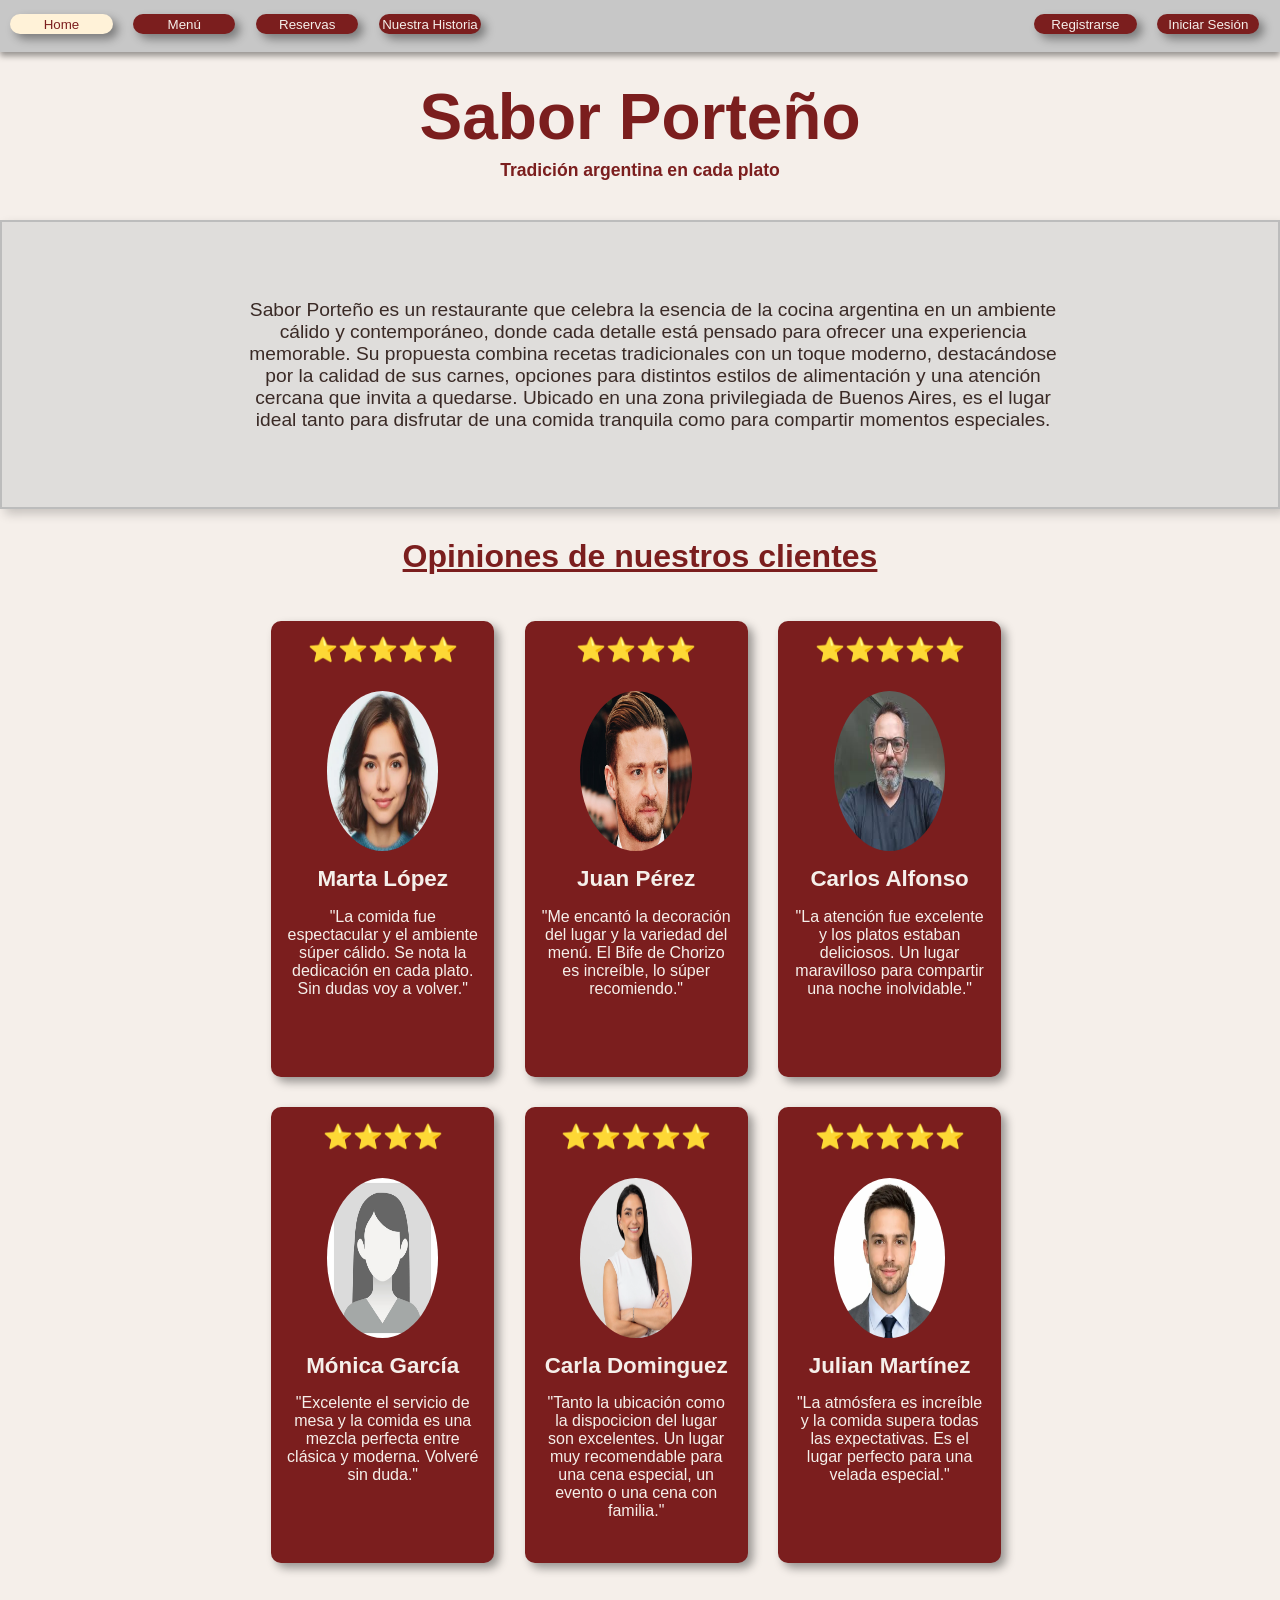
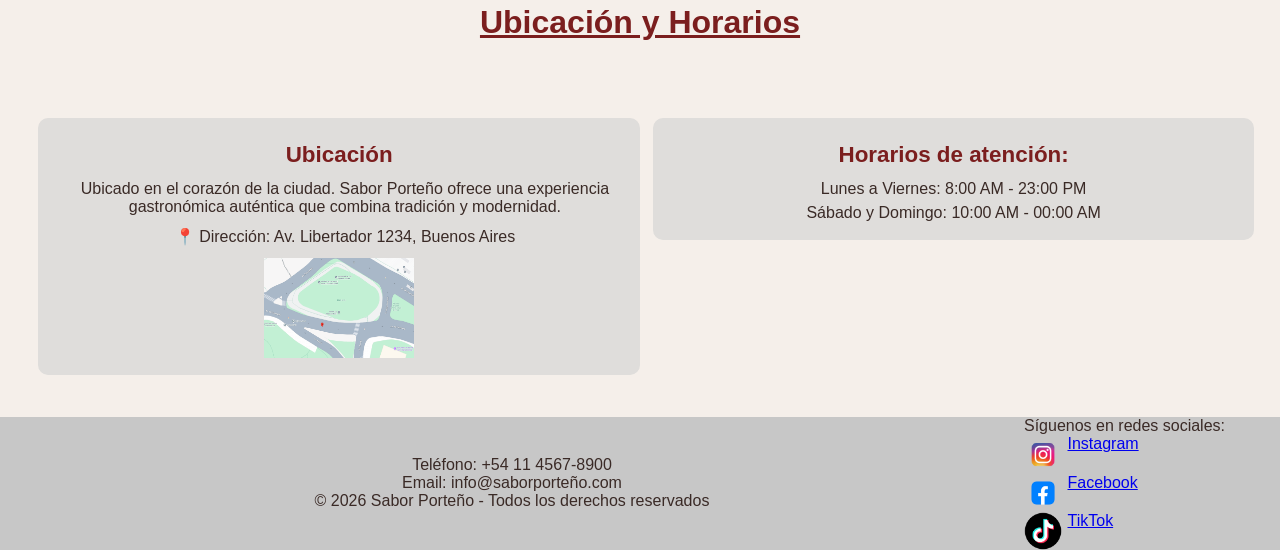
==== commit d6655925: "LISTOOOO" ====
--- a/Index.html
+++ b/Index.html
@@ -62,6 +62,12 @@
                 <h3>Carla Dominguez</h3>
                 <p>"Tanto la ubicación como la dispocicion del lugar son excelentes. Un lugar muy recomendable para una cena especial, un evento o una cena con familia."</p>
             </div>
+            <div class="persona">
+                <p class="estrellas">⭐⭐⭐⭐⭐</p>
+                <img src="Imagenes/julian.png" alt="Julian">
+                <h3>Julian Martínez</h3>
+                <p>"La atmósfera es increíble y la comida supera todas las expectativas. Es el lugar perfecto para una velada especial."</p>
+            </div>
         </section>
         <h2>Ubicación y Horarios</h2>
         <div class="contenedor">
--- a/Styles.css
+++ b/Styles.css
@@ -3,8 +3,10 @@
 padding: 0;
 font-family: 'Segoe UI', Tahoma, Geneva, Verdana, sans-serif;
 }
+body{
+    background-color: #F5EFEA;
+}
 main{
-    background-color: #F5EFEA;
     padding-top: 80px;
     text-align: center;
     padding-bottom: 3%;
@@ -17,6 +19,7 @@
 h2{
     color: #7b1e1e;
     text-align: center;
+    text-decoration: underline;
     margin-bottom: 4%;
     margin-top: 2%;
     font-size: 200%;
@@ -115,12 +118,6 @@
     width: 15%;
     float: left;
     margin-right: 2%;
-}
-footer .Redes_Sociales .app li{
-    width: 80%;
-    float: left;
-    list-style: none;
-    margin-top: 3%;
 }
 .Descripcion{
     width: 99.7%;
@@ -148,16 +145,17 @@
 }
 .Opiniones .persona{
     width: 29%;
+    height: 456px;
     margin: 2%;
     background-color: #7b1e1e;
     border-radius: 10px;
     box-shadow: 5px 5px 10px #00000062;
     float: left;
     text-align: center;
-    min-height: 370px;
 }
 .Opiniones .persona img{
     width: 50%;
+    height: 160px;
     border-radius: 50%;
     margin-top: 5%;
 }
@@ -262,36 +260,73 @@
 {
     width: auto;
 }
-.menu{
-    width: 38%;
-    min-height: 320px;
+.menu_rojo{
+    width: 33%;
     text-align: left;
     background-color: #dcc9c9;
     border: 2px solid #8B1E1E;
-    padding: 2%;
-    float: left;
-    margin-left: 6%;
+    padding-top: 1%;
+    padding-right: 1%;
+    padding-left: 1%;
+    padding-bottom: 2%;
+    float: left;
+    margin-left: 7%;
     margin-top: 2%;
     border-radius: 10px;
     box-shadow: 5px 5px 10px #00000031;
 }
-.menu h2{
-    margin-bottom: 6%;
-}
-.menu ul
-{
-    list-style: none;
-}
-.menu img{
+.menu_rojo ul{
+    list-style: none;
+}
+.menu_rojo ul li{
+    margin-bottom: 4%;
+    color: #3a2a26;
+}
+.menu_rojo img{
     width: 70%;
     margin-top: 5%;
     margin-left: 15%;
     border-radius: 20px;
     box-shadow: 5px 5px 10px #00000062;
 }
-.menu ul li{
-    margin-bottom: 4%;
-    color: #3a2a26;
+.menu_sin_diseño_derecho{
+    width: 40%;
+    float: right;
+    margin-right: 7%;
+    margin-top: 3%;
+}
+.menu_sin_diseño_derecho ul{
+    list-style: none;
+}
+.menu_sin_diseño_derecho ul li{
+    margin-bottom: 3%;
+}
+.menu_sin_diseño_derecho img{
+    width: 50%;
+    margin-top: 4%;
+    margin-left: 1%;
+    height: 315px;
+}
+.menu_sin_diseño_izquierdo{
+    width: 40%;
+    float: left;
+    margin-left: 5%;
+    margin-top: 2%;
+    clear: left;
+}
+.menu_sin_diseño_izquierdo ul{
+    list-style: none;
+    width: 80%;
+    margin-left: 10%;
+}
+.menu_sin_diseño_izquierdo ul li{
+    margin-bottom: 3%;
+}
+.menu_sin_diseño_izquierdo img{
+    width: 60%;
+    margin-top: 4%;
+    margin-left: 1%;
+    height: 315px;
 }
 .historia{ 
     width: 100%; 
@@ -322,10 +357,6 @@
     border-radius: 10px; 
     box-shadow: 5px 5px 10px #00000062; 
 }
-.contenedor{ 
-    width: 100%; 
-    display: inline-block; 
-}
 .contenedor_minihistoria{
     width: 38%;
     float: left; 
@@ -341,7 +372,7 @@
 .contenedor_minihistoria p{
     margin-bottom: 1%;
     color: #3a2a26; 
-    font-size: 144%; 
+    font-size: 140%; 
     padding: 1%;
 }
 .creadores{
@@ -350,9 +381,8 @@
     margin-top: 2%;
 }
 .creadores h2{
-    font-size: 450%;
-    margin-bottom: 2%;
-    text-decoration: underline;
+    font-size: 400%;
+    margin-bottom: 3%;
 }
 .creadores h3{
     font-size: 250%;
@@ -363,7 +393,14 @@
     font-size: 225%;
     margin-bottom: 2%;
     margin-top: 3%;
-    text-decoration: wavy underline;
+}
+.contenedor_fundadores p{
+    width: 100%;
+    margin-top: 1%; 
+    margin-bottom: 1%; 
+    border-radius: 10px;
+    padding: 2%;
+    font-size: 140%;
 }
 .contenedor_fundadores{
     width: 38%;
@@ -376,14 +413,6 @@
     padding-right: 3%;
     box-shadow: 5px 5px 10px #00000031;
     border: 2px solid #bcbcbc;
-}
-.contenedor_fundadores p{
-    width: 100%;
-    margin-top: 1%; 
-    margin-bottom: 1%; 
-    border-radius: 10px;
-    padding: 2%;
-    font-size: 140%;
 }
 .creadores img{
     width: 26%;
@@ -424,4 +453,4 @@
     margin-left: 19%;
     font-size: 120%;
     width: 62%;
-}+}
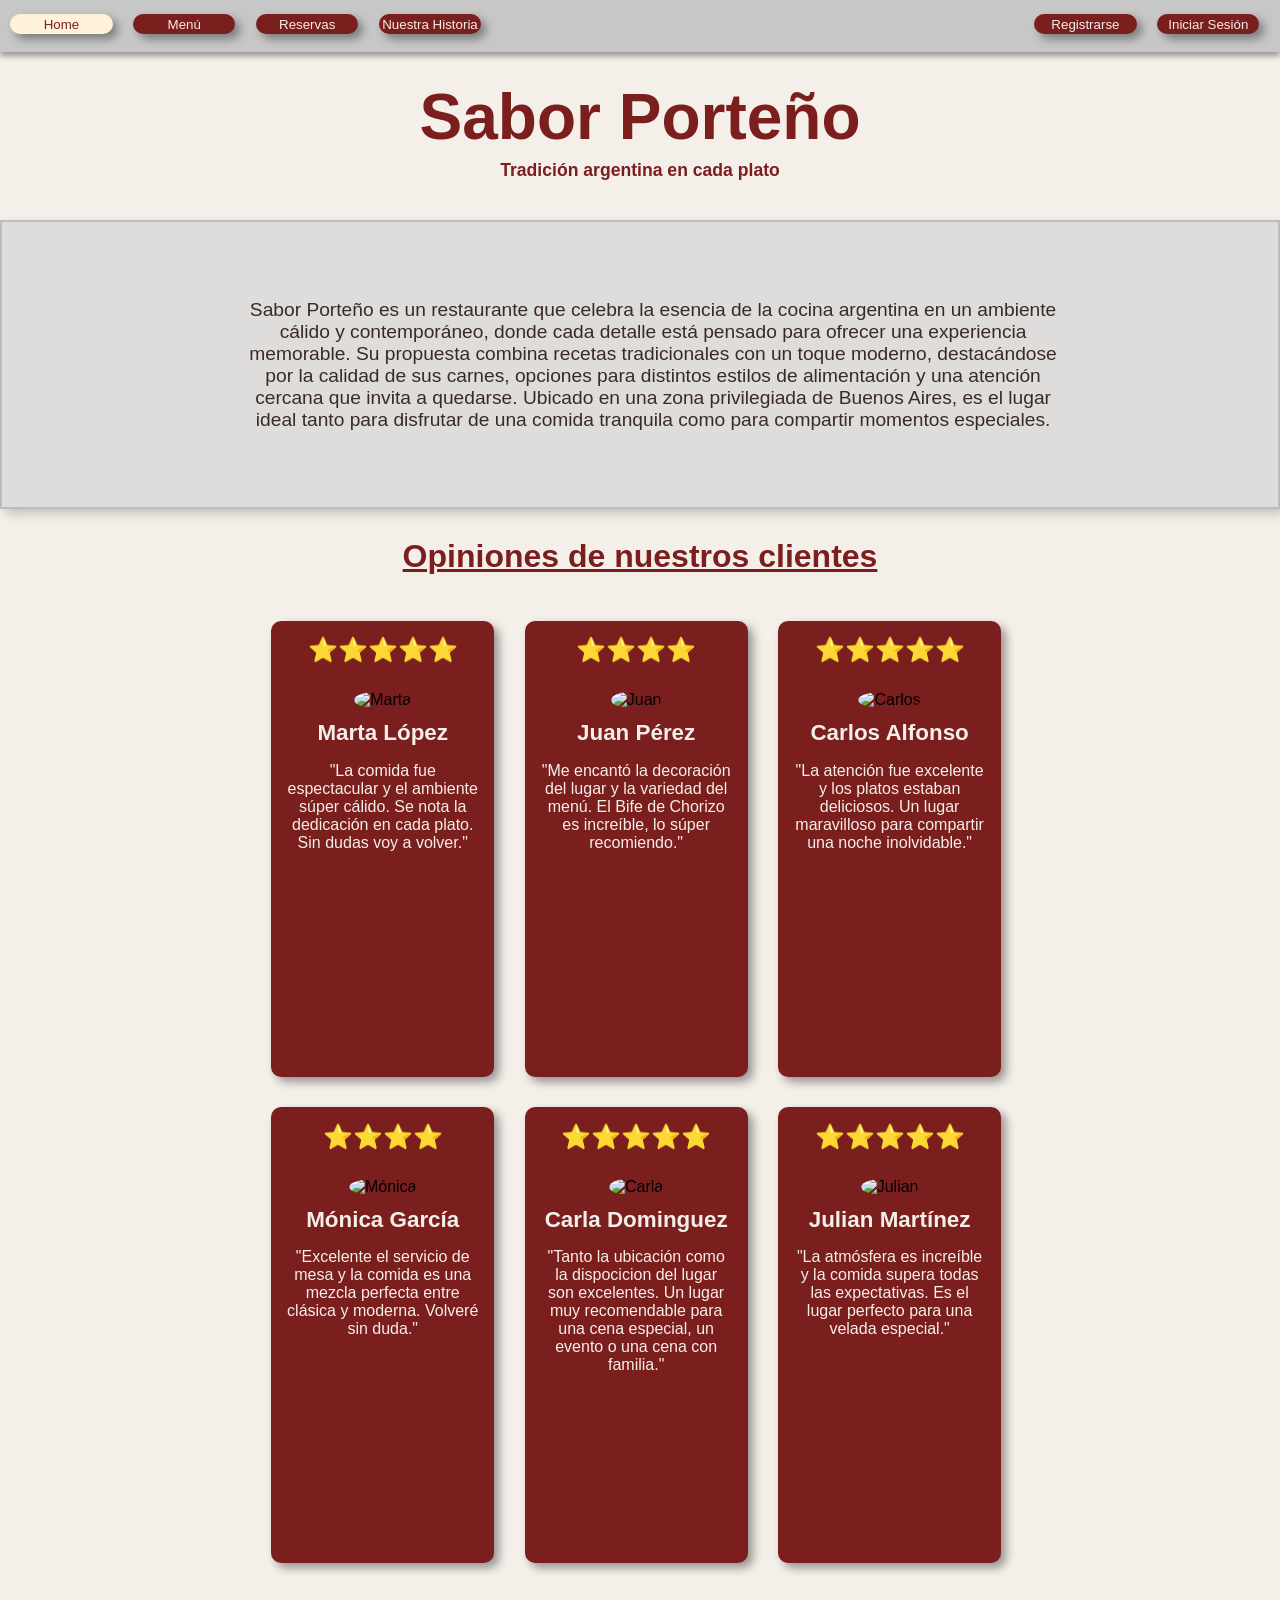
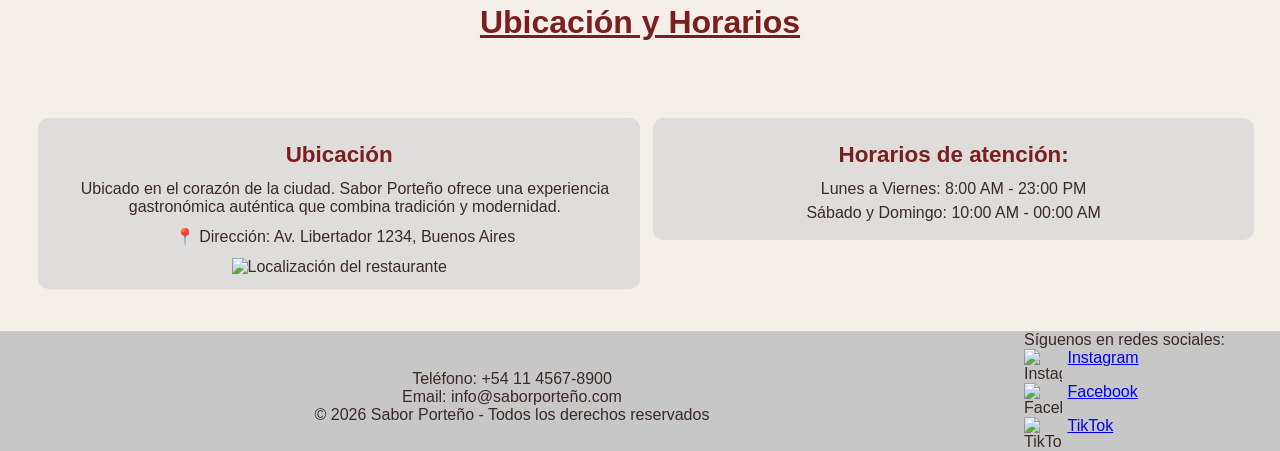
==== commit c60645d4: "Ordenado y terminado" ====
--- a/Index.html
+++ b/Index.html
@@ -33,38 +33,38 @@
             <h2>Opiniones de nuestros clientes</h2>
             <div class="persona">
                 <p class="estrellas">⭐⭐⭐⭐⭐</p>
-                <img src="Imagenes/marta.png" alt="Marta">
+                <img src="Imagenes/Marta.png" alt="Marta">
                 <h3>Marta López</h3> 
                 <p>"La comida fue espectacular y el ambiente súper cálido. Se nota la dedicación en cada plato. Sin dudas voy a volver."</p>
             </div>
             <div class="persona">
                 <p class="estrellas">⭐⭐⭐⭐</p>
-                <img src="Imagenes/juan.png" alt="Juan">
+                <img src="Imagenes/Juan.png" alt="Juan">
                 <h3>Juan Pérez</h3>
                 
                 <p>"Me encantó la decoración del lugar y la variedad del menú. El Bife de Chorizo es increíble, lo súper recomiendo."</p>
             </div>
             <div class="persona">
                 <p class="estrellas">⭐⭐⭐⭐⭐</p>
-                <img src="Imagenes/carlos.png" alt="Carlos">
+                <img src="Imagenes/Carlos.png" alt="Carlos">
                 <h3>Carlos Alfonso</h3>
                 <p>"La atención fue excelente y los platos estaban deliciosos. Un lugar maravilloso para compartir una noche inolvidable."</p>
             </div>
             <div class="persona">
                 <p class="estrellas">⭐⭐⭐⭐</p>
-                <img src="Imagenes/anonimo.png" alt="Mónica">
+                <img src="Imagenes/Anonimo.png" alt="Mónica">
                 <h3>Mónica García</h3>
                 <p>"Excelente el servicio de mesa y la comida es una mezcla perfecta entre clásica y moderna. Volveré sin duda."</p>
             </div>
             <div class="persona">
                 <p class="estrellas">⭐⭐⭐⭐⭐</p>
-                <img src="Imagenes/carla.png" alt="Carla">
+                <img src="Imagenes/Carla.png" alt="Carla">
                 <h3>Carla Dominguez</h3>
                 <p>"Tanto la ubicación como la dispocicion del lugar son excelentes. Un lugar muy recomendable para una cena especial, un evento o una cena con familia."</p>
             </div>
             <div class="persona">
                 <p class="estrellas">⭐⭐⭐⭐⭐</p>
-                <img src="Imagenes/julian.png" alt="Julian">
+                <img src="Imagenes/Julian.png" alt="Julian">
                 <h3>Julian Martínez</h3>
                 <p>"La atmósfera es increíble y la comida supera todas las expectativas. Es el lugar perfecto para una velada especial."</p>
             </div>
@@ -76,7 +76,7 @@
                     <h3>Ubicación</h3>
                     <p>Ubicado en el corazón de la ciudad. Sabor Porteño ofrece una experiencia gastronómica auténtica que combina tradición y modernidad.</p>
                     <p>📍 Dirección: Av. Libertador 1234, Buenos Aires</p>
-                    <img src="Imagenes/maps.png" alt="Localización del restaurante">
+                    <img src="Imagenes/Maps.png" alt="Localización del restaurante">
                 </div>
             </section>
             <section class="Horarios">
@@ -100,15 +100,15 @@
             <p>Síguenos en redes sociales:</p>
             <ul>
                 <li class="app">
-                    <img src="Imagenes/instagram.webp" alt="Instagram">
+                    <img src="Imagenes/Instagram.webp" alt="Instagram">
                     <a href="#">Instagram</a>
                 </li>
                 <li class="app">
-                    <img src="Imagenes/facebook.webp" alt="Facebook">
+                    <img src="Imagenes/Facebook.webp" alt="Facebook">
                     <a href="#">Facebook</a>
                 </li>
                 <li class="app">
-                    <img src="Imagenes/tiktok.webp" alt="TikTok">
+                    <img src="Imagenes/TikTok.webp" alt="TikTok">
                     <a href="#">TikTok</a>
                 </li>
             </ul>
--- a/Styles.css
+++ b/Styles.css
@@ -46,14 +46,32 @@
     padding-bottom: 0.3%;
     padding-top: 0.3%;
 }
-nav{
-    width: 80%;
-    display: inline-block;
-}
 header div{
     width: 20%;
     float: right;
 }
+header div ul li button{
+    width: 40%;
+    float: left;
+    margin: 4%;
+    padding: 1%;
+    border-radius: 10px;
+    text-align: center;
+    color: #F5EFEA;
+    background-color: #7b1e1e;
+    box-shadow: 5px 5px 10px #00000062;
+    border: none;
+}
+header div ul{
+    width: 100%;
+    display: inline-block;
+    list-style: none;
+
+}
+nav{
+    width: 80%;
+    display: inline-block;
+}
 header nav ul li button{
     width: 10%;
     float: left;
@@ -70,24 +88,6 @@
     width: 100%;
     display: inline-block;
     list-style: none;
-}
-header div ul li button{
-    width: 40%;
-    float: left;
-    margin: 4%;
-    padding: 1%;
-    border-radius: 10px;
-    text-align: center;
-    color: #F5EFEA;
-    background-color: #7b1e1e;
-    box-shadow: 5px 5px 10px #00000062;
-    border: none;
-}
-header div ul{
-    width: 100%;
-    display: inline-block;
-    list-style: none;
-
 }
 .seleccionado{
     color: #7b1e1e;
@@ -153,20 +153,20 @@
     float: left;
     text-align: center;
 }
+.Opiniones .persona h3{
+    color: #F5EFEA;
+    margin-top: 5%;
+}
+.Opiniones .persona p{
+    color: #F5EFEA;
+    margin: 7%;
+}
 .Opiniones .persona img{
     width: 50%;
     height: 160px;
     border-radius: 50%;
     margin-top: 5%;
 }
-.Opiniones .persona p{
-    color: #F5EFEA;
-    margin: 7%;
-}
-.Opiniones .persona h3{
-    color: #F5EFEA;
-    margin-top: 5%;
-}
 .Opiniones .persona .estrellas{
     font-size: 150%;
 }
@@ -191,8 +191,8 @@
 }
 .Ubicacion img
 {
-    width: 150px;
-    height: 100px;
+    width: 400px;
+    height: 250px;
 }
 .Horarios
 {      
@@ -213,29 +213,6 @@
 .Horarios ul li
 {
     margin: 1%;
-}
-.contenedor
-{
-    width: 100%;
-    display: inline-block;
-}
-.contenedor p
-{
-    width: 100%;
-    margin-left: 1%;
-    margin-top: 2%;
-    margin-bottom: 2%;
-    color: #3a2a26;
-}
-.contenedor_formulario
-{
-    background-color: #dcc9c9;
-    border: 2px solid #8B1E1E;
-    margin-left: 30%;
-    border-radius: 10px;
-    width: 40%;
-    padding-top: 1%;
-    padding-bottom: 2%;
 }
 input
 {
@@ -243,6 +220,33 @@
     margin-top: 1%;
     margin-bottom: 2%;
     border: 1px solid #bcbcbc;
+}
+input[type="checkbox"]
+{
+    width: auto;
+}
+.contenedor
+{
+    width: 100%;
+    display: inline-block;
+}
+.contenedor p
+{
+    width: 100%;
+    margin-left: 1%;
+    margin-top: 2%;
+    margin-bottom: 2%;
+    color: #3a2a26;
+}
+.contenedor_formulario
+{
+    background-color: #dcc9c9;
+    border: 2px solid #8B1E1E;
+    margin-left: 30%;
+    border-radius: 10px;
+    width: 40%;
+    padding-top: 1%;
+    padding-bottom: 2%;
 }
 .contenedor_formulario button
 {
@@ -255,10 +259,6 @@
     padding: 1%;
     text-align: center;
     box-shadow: 5px 5px 10px #00000062;
-}
-input[type="checkbox"]
-{
-    width: auto;
 }
 .menu_rojo{
     width: 33%;
@@ -315,9 +315,9 @@
     clear: left;
 }
 .menu_sin_diseño_izquierdo ul{
-    list-style: none;
     width: 80%;
     margin-left: 10%;
+    list-style: none;
 }
 .menu_sin_diseño_izquierdo ul li{
     margin-bottom: 3%;
@@ -363,17 +363,17 @@
     text-align: left; 
     margin-left: 11%; 
     margin-top: 2%; 
+    padding: 2%;
     background-color: #dfdddb;
     border-radius: 10px;
-    padding: 2%;
     box-shadow: 5px 5px 10px #00000031;
     border: 2px solid #bcbcbc;
 }
 .contenedor_minihistoria p{
     margin-bottom: 1%;
+    padding: 1%;
     color: #3a2a26; 
     font-size: 140%; 
-    padding: 1%;
 }
 .creadores{
     width: 100%;
@@ -394,35 +394,35 @@
     margin-bottom: 2%;
     margin-top: 3%;
 }
-.contenedor_fundadores p{
-    width: 100%;
-    margin-top: 1%; 
-    margin-bottom: 1%; 
-    border-radius: 10px;
-    padding: 2%;
-    font-size: 140%;
+.creadores img{
+    width: 26%;
+    height: 455px;
+    float: left;
+    margin-left: 10%;
+    margin-right: 0.5%;
+    margin-bottom: 3%;
+    border-radius: 10px;
+    box-shadow: 5px 5px 10px #00000062;
 }
 .contenedor_fundadores{
     width: 38%;
     float: right; 
     text-align: left; 
     margin-right: 8.5%;
-    background-color: #dfdddb;
-    border-radius: 10px;
     padding: 2%;
     padding-right: 3%;
+    background-color: #dfdddb;
+    border-radius: 10px;
     box-shadow: 5px 5px 10px #00000031;
     border: 2px solid #bcbcbc;
 }
-.creadores img{
-    width: 26%;
-    height: 455px;
-    float: left;
-    margin-left: 10%;
-    margin-right: 0.5%;
-    margin-bottom: 3%;
-    border-radius: 10px;
-    box-shadow: 5px 5px 10px #00000062;
+.contenedor_fundadores p{
+    width: 100%;
+    margin-top: 1%; 
+    margin-bottom: 1%; 
+    padding: 2%;
+    border-radius: 10px;
+    font-size: 140%;
 }
 .creadores .contenedor{
     width: 90%;
@@ -433,15 +433,15 @@
     width: 30%; 
     height: 145px;
     float: left; 
-    padding:1%;
     margin: 1%;
     margin-left: 10%;
+    padding:1%;
+    padding-bottom: 2%;
+    padding-left: 2%;
     background-color: #dcc9c9; 
     border: 2px solid #8B1E1E; 
     border-radius: 10px; 
     box-shadow: 5px 5px 10px #00000031; 
-    padding-bottom: 2%;
-    padding-left: 2%;
 }
 .contenedor_caracteristicas h4{ 
     font-size: 140%;
@@ -453,4 +453,4 @@
     margin-left: 19%;
     font-size: 120%;
     width: 62%;
-}
+}
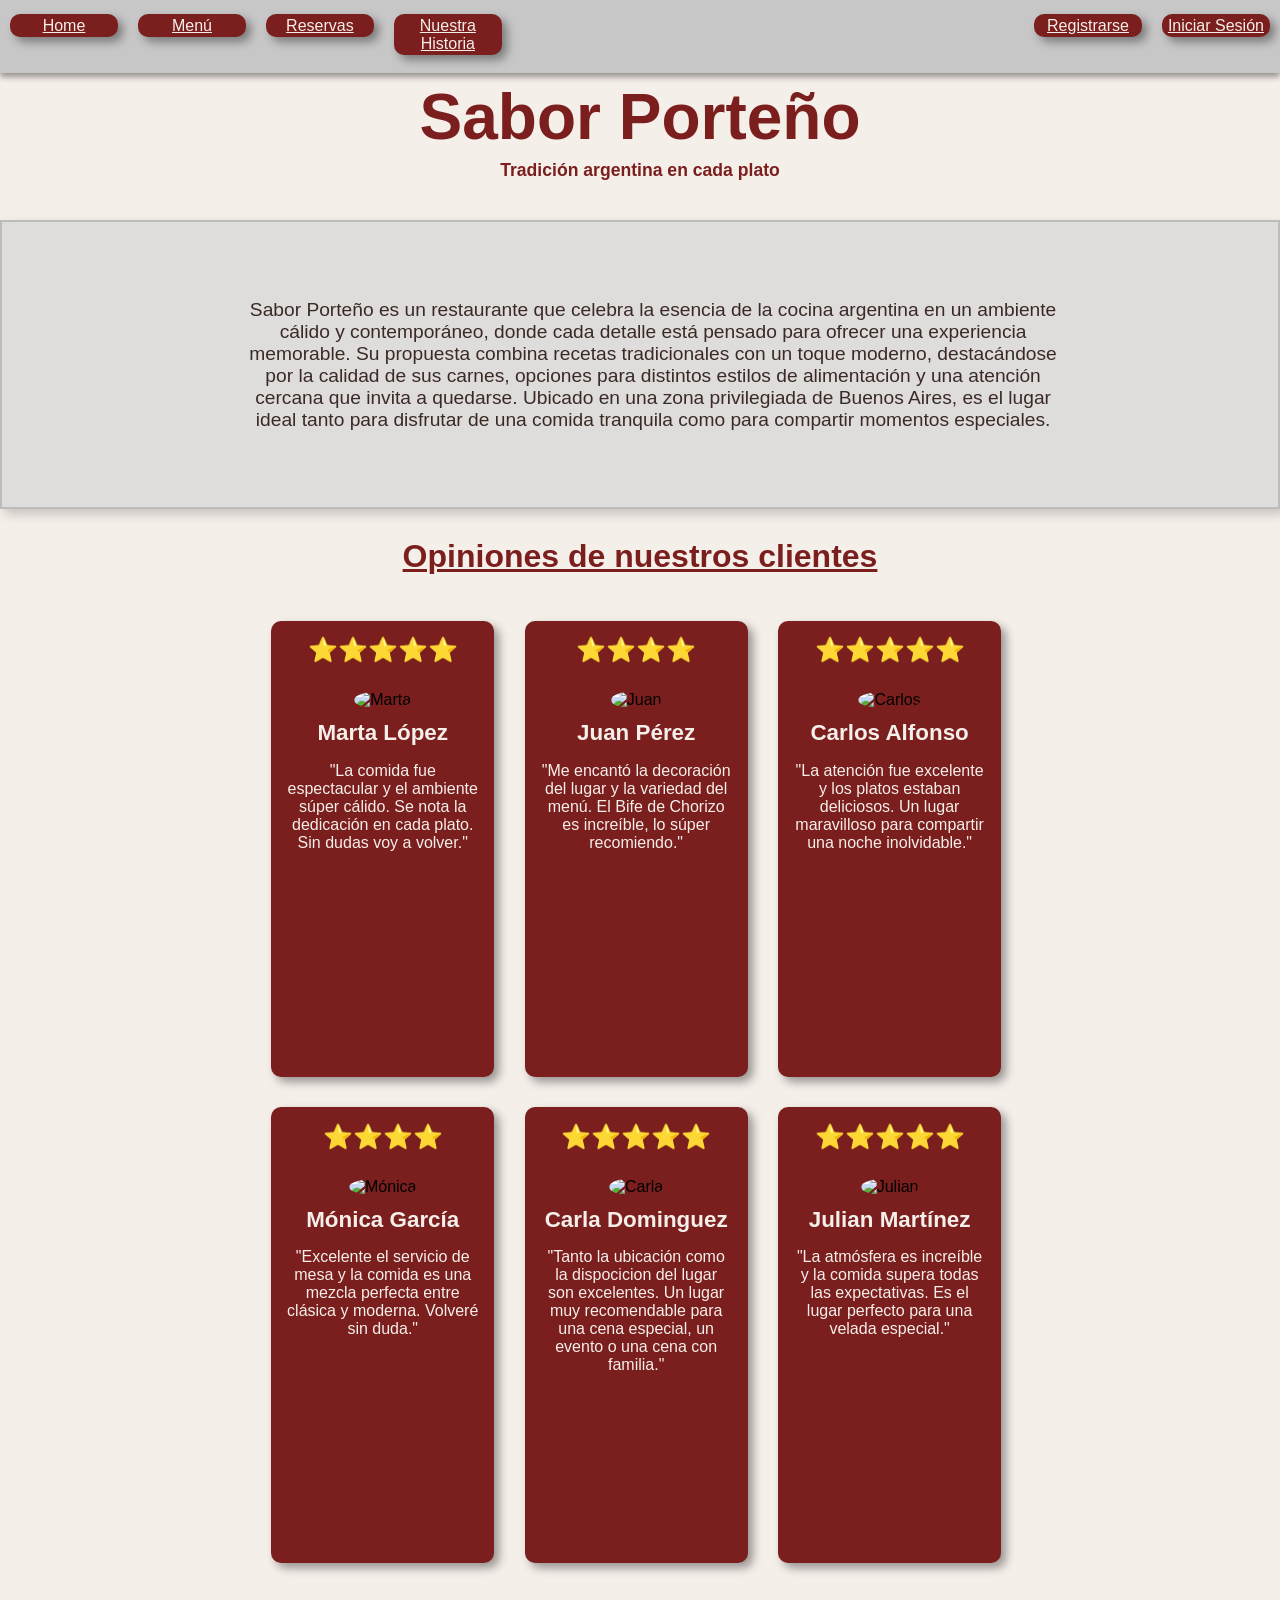
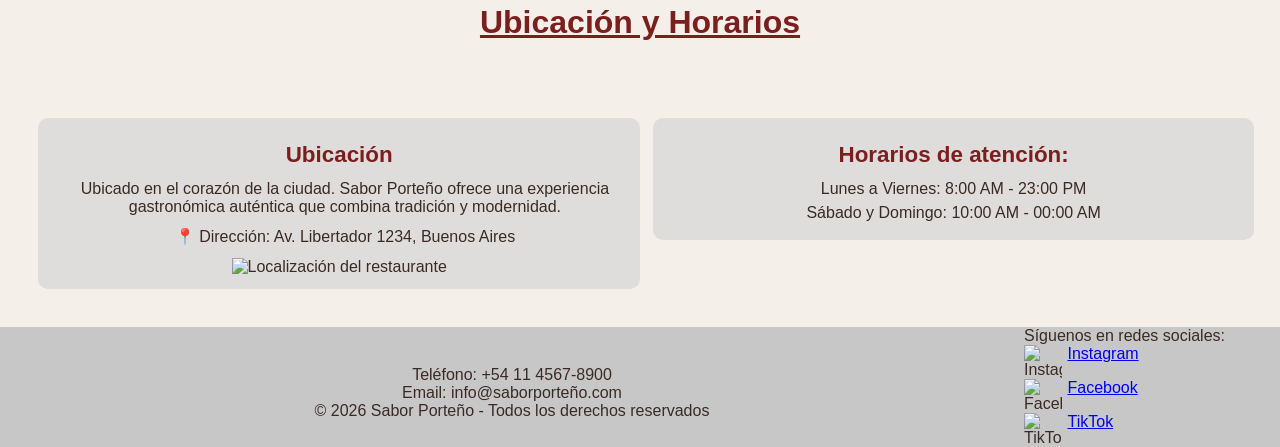
==== commit 1b1e8966: "arreglos" ====
--- a/Index.html
+++ b/Index.html
@@ -10,16 +10,16 @@
     <header>    
         <nav>
             <ul>
-                <li><a href="Index.html"><button class="seleccionado">Home</button></a></li>
-                <li><a href="Menu.html"><button>Menú</button></a></li>
-                <li><a href="Reservas.html"><button>Reservas</button></a></li>
-                <li><a href="Historia.html"><button>Nuestra Historia</button></a></li>
+                <li><a href="Index.html">Home</a></li>
+                <li><a href="Menu.html">Menú</a></li>
+                <li><a href="Reservas.html">Reservas</a></li>
+                <li><a href="Historia.html">Nuestra Historia</a></li>
             </ul>
         </nav>
         <div>
             <ul>
-                <li><a href="Registrarse.html"><button>Registrarse</button></a></li>
-                <li><a href="IniciarSesion.html"><button>Iniciar Sesión</button></a></li>
+                <li><a href="Registrarse.html">Registrarse</a></li>
+                <li><a href="IniciarSesion.html">Iniciar Sesión</a></li>
             </ul>
         </div>
     </header>
@@ -69,8 +69,8 @@
                 <p>"La atmósfera es increíble y la comida supera todas las expectativas. Es el lugar perfecto para una velada especial."</p>
             </div>
         </section>
-        <h2>Ubicación y Horarios</h2>
         <div class="contenedor">
+            <h2>Ubicación y Horarios</h2>
             <section class="Ubicacion">
                 <div>
                     <h3>Ubicación</h3>
--- a/Styles.css
+++ b/Styles.css
@@ -50,7 +50,7 @@
     width: 20%;
     float: right;
 }
-header div ul li button{
+header div ul li {
     width: 40%;
     float: left;
     margin: 4%;
@@ -68,11 +68,14 @@
     list-style: none;
 
 }
+header ul li a {
+    color: #F5EFEA
+}
 nav{
     width: 80%;
     display: inline-block;
 }
-header nav ul li button{
+header nav ul li {
     width: 10%;
     float: left;
     margin: 1%;
@@ -88,10 +91,6 @@
     width: 100%;
     display: inline-block;
     list-style: none;
-}
-.seleccionado{
-    color: #7b1e1e;
-    background-color: #fff2d8;
 }
 footer{
     width: 100%;
